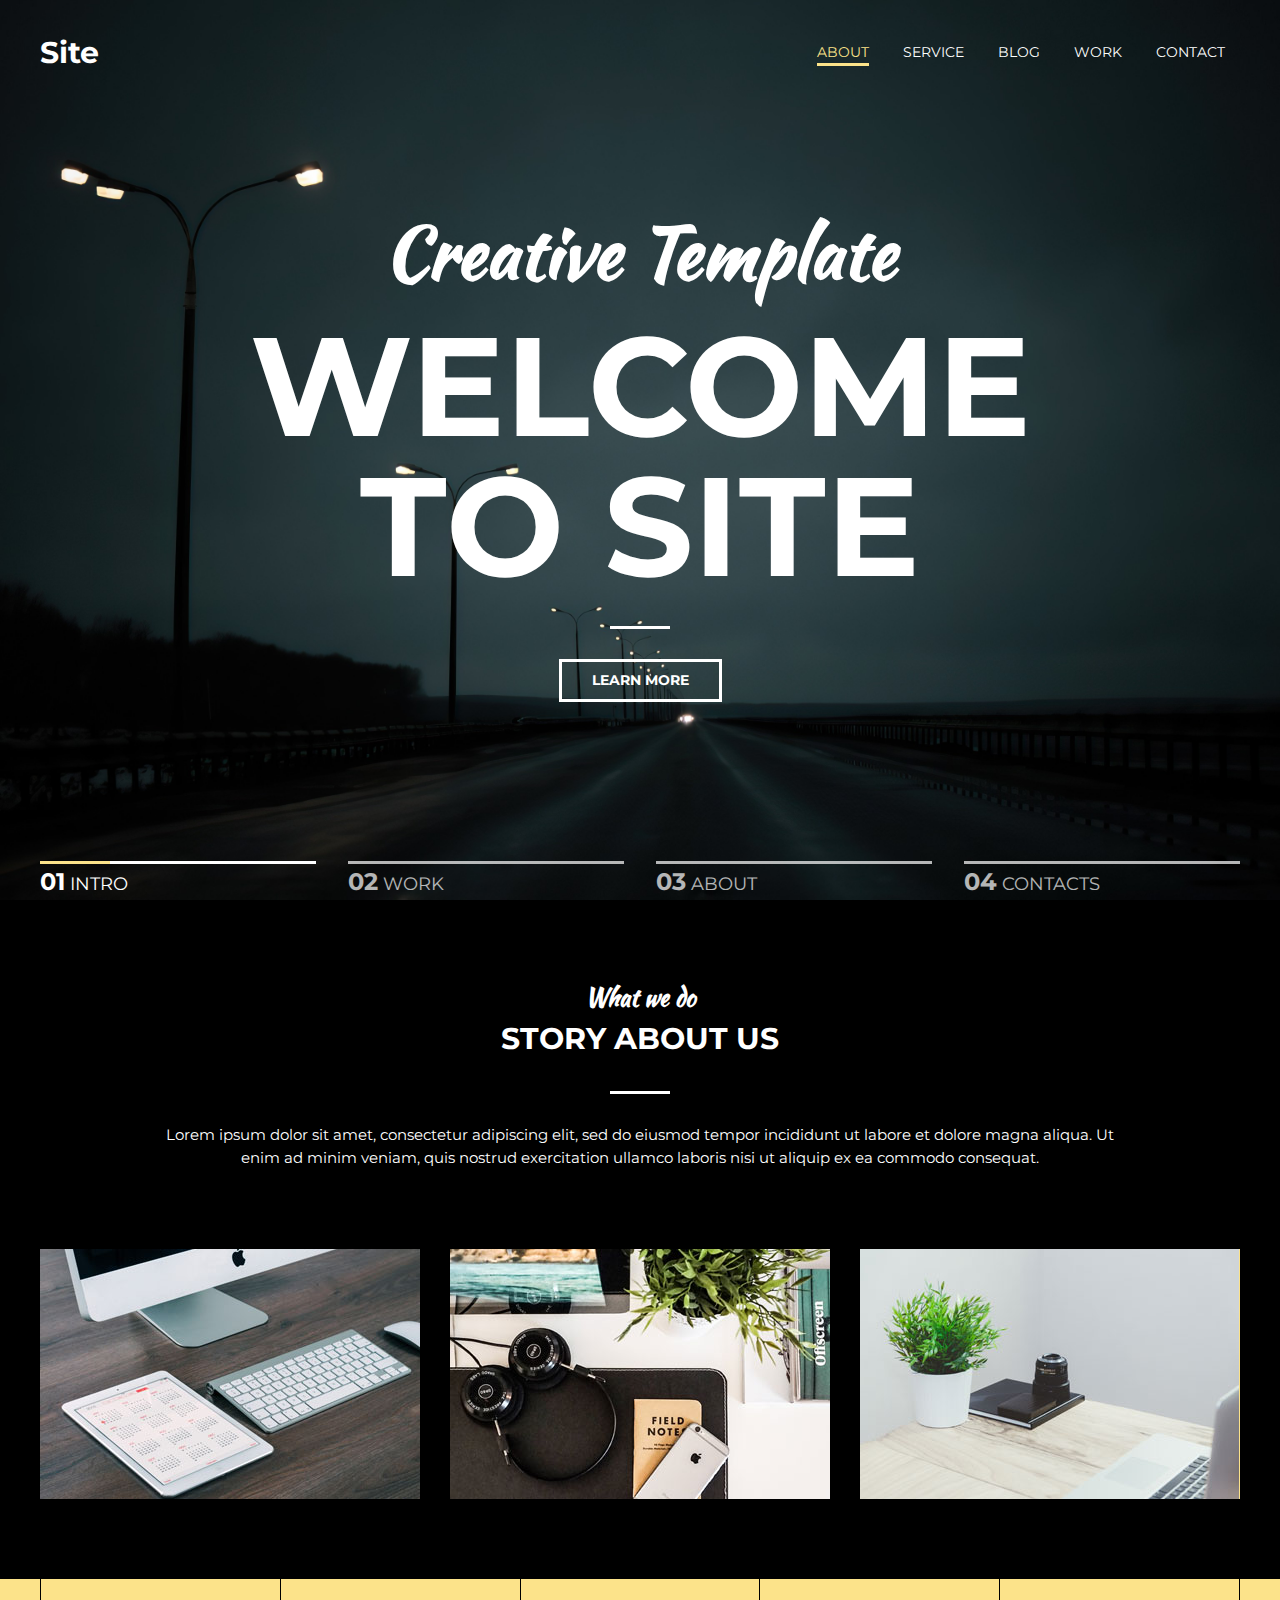
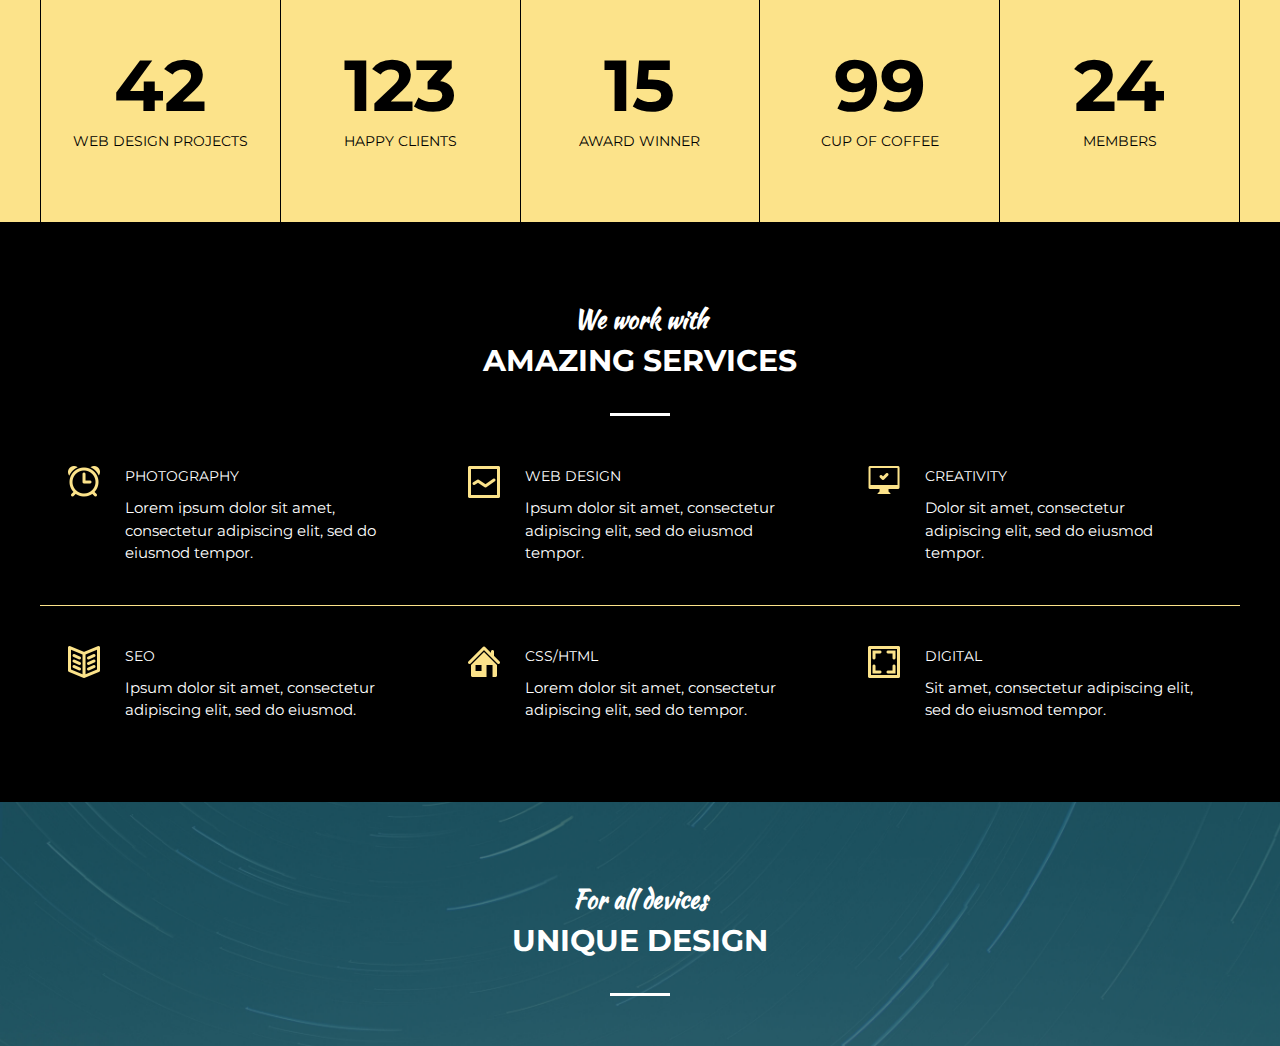
==== remade_mogo_template_web1/index.html @ 41cab228 "re-add" ====
<!DOCTYPE html>
<html lang="en">
    <head>
        <meta charset="UTF-8">
        <link rel="stylesheet" href="css/style.css">
        <link rel="preconnect" href="https://fonts.googleapis.com">
<link rel="preconnect" href="https://fonts.gstatic.com" crossorigin>
<link href="https://fonts.googleapis.com/css2?family=Kaushan+Script&family=Montserrat:ital,wght@0,100;0,200;0,300;0,400;0,500;0,600;0,700;0,800;0,900;1,100;1,200;1,300;1,400;1,500;1,600;1,700;1,800;1,900&display=swap" rel="stylesheet">
        <title>Site Example</title>
    </head>
    <body>
        <header class="header">
            <div class="container">
                <div class="header__inner">
                    <div class="header__logo">Site</div>
                    <nav class="nav">
                        <a class="nav__link active" href="#">About</a>
                        <a class="nav__link" href="#">Service</a>
                        <a class="nav__link" href="#">Blog</a>
                        <a class="nav__link" href="#">Work</a>
                        <a class="nav__link" href="#">Contact</a>
                    </nav>
                </div>
            </div>
        </header>
    <div class="intro">
        <div class="container">
            <div class="intro__inner">
                <h2 class="intro__suptitle">Creative Template</h2>
                <h1 class="intro__title">Welcome to Site</h1>

                <a class="btn" href="#">Learn More</a>
            </div>
        </div>

        <div class="slider">
            <div class="container">
                <div class="slider__inner">
            <div class="slider__item active">
                <span class="slider__num">01</span>
                Intro
            </div>
            <div class="slider__item">
                <span class="slider__num">02</span>
                Work
            </div>
            <div class="slider__item">
                <span class="slider__num">03</span>
                About
            </div>
            <div class="slider__item">
                <span class="slider__num">04</span>
                Contacts
                  </div>
                </div>
            </div>
        </div>
    </div> <!-- .intro -->

<section class="section">
    <div class="container">

        <div class="section__header">
            <h3 class="section__suptitle">What we do</h3>
            <h2 class="section__title">Story about us</h2>
            <div class="section__text">
                <p>Lorem ipsum dolor sit amet, consectetur adipiscing elit, 
                    sed do eiusmod tempor incididunt ut labore et dolore magna
                    aliqua. Ut enim ad minim veniam, quis nostrud exercitation 
                    ullamco laboris nisi ut aliquip ex ea commodo consequat.</p>
            </div>
        </div>

        <div class="about">
            <div class="about__item">
                <div class="about__img">
                    <img src="img/images/about-us/about1.jpg" alt="">
                </div>
                <div class="about__text">Super team</div>
            </div>

            <div class="about__item">
                <div class="about__img">
                    <img src="img/images/about-us/about2.jpg" alt="">
                </div>
                <div class="about__text">Fast team</div>
            </div>

            <div class="about__item">
                <div class="about__img">
                    <img src="img/images/about-us/about3.jpg" alt="">
                </div>
                <div class="about__text">Good team</div>
            </div>
        </div>

    </div> <!-- .container -->
</section>


<div class="statistics">
    <div class="container">
        <div class="stat">
            <div class="stat__item">
                <div class="stat__count">42</div>
                <div class="stat__text">Web Design Projects</div>
            </div>
            <!---->
            <div class="stat__item">
                <div class="stat__count">123</div>
                <div class="stat__text">Happy Clients</div>
            </div>
            <!---->
            <div class="stat__item">
                <div class="stat__count">15</div>
                <div class="stat__text">Award Winner</div>
            </div>
            <!---->
            <div class="stat__item">
                <div class="stat__count">99</div>
                <div class="stat__text">Cup Of Coffee</div>
            </div>
            <!---->
            <div class="stat__item">
                <div class="stat__count">24</div>
                <div class="stat__text">Members</div>
            </div>
        </div>

    </div>
</div>



<section class="section">
    <div class="container">

        <div class="section__header">
            <h3 class="section__suptitle">We work with</h3>
            <h2 class="section__title">Amazing Services</h2>
        </div>

        <div class="services">
            <!---->
            <div class="services__item">
               <img class="services__icon"
                src="img/images/services/img1.png" alt="">

                <div class="services__title">Photography
                </div>

                <div class="services__text">Lorem ipsum dolor sit amet, consectetur adipiscing elit, sed do eiusmod tempor.
                </div>

            </div>
            <!---->
            <div class="services__item">
                <img class="services__icon"
                 src="img/images/services/img2.png" alt="">
 
                 <div class="services__title">Web Design
                 </div>
 
                 <div class="services__text">Ipsum dolor sit amet, consectetur adipiscing elit, sed do eiusmod tempor.
                 </div>

            </div>
            <!---->
            <div class="services__item">
               <img class="services__icon"
                src="img/images/services/img3.png" alt="">

                <div class="services__title">Creativity
                </div>

                <div class="services__text">Dolor sit amet, consectetur adipiscing elit, sed do eiusmod tempor.
                </div>
            </div>
        </div>
        <!---->
        <!---->
        <hr>
        <!---->
        <!---->
        <div class="services">
            <!---->
            <div class="services__item">
               <img class="services__icon"
                src="img/images/services/img4.png" alt="">

                <div class="services__title">SEO
                </div>

                <div class="services__text">Ipsum dolor sit amet, consectetur adipiscing elit, sed do eiusmod.
                </div>

            </div>
            <!---->
            <div class="services__item">
                <img class="services__icon"
                 src="img/images/services/img5.png" alt="">
 
                 <div class="services__title">Css/Html
                 </div>
 
                 <div class="services__text">Lorem dolor sit amet, consectetur adipiscing elit, sed do tempor.
                 </div>

            </div>
            <!---->
            <div class="services__item">
               <img class="services__icon"
                src="img/images/services/img6.png" alt="">

                <div class="services__title">Digital
                </div>

                <div class="services__text">Sit amet, consectetur adipiscing elit, sed do eiusmod tempor.
                </div>
            </div>
        </div> <!-- .Container -->
</section>




<section class="section section--devices">
    <div class="container">

        <div class="section__header">
            <h3 class="section__suptitle">For all devices</h3>
            <h2 class="section__title">Unique Design</h2>
        </div>

        <div class="devices">
             <img class="devices__item" src="/img/images/unique-design/ipad.png" alt="">
             <img class="devices__item devices__item--iphone"
            src="/img/images/unique-design/iphone.png" alt="">
        </div>

    </div>
</section>


    </body>
</html>
---- remade_mogo_template_web1/css/style.css ----
body {
    margin: 0;
    background: black;
    font-family: 'Montserrat', sans-serif;

    font-size: 15px;
    line-height: 1.5;
    color: #fff;
}

*, 
*:before,
*:after{
    box-sizing: border-box;
}

h1, h2, h3, h4, h5, h6 {
    margin: 0;
}

hr {
    display: block;
    width: 100%;
    height: 1px;
    margin: 40px 0;
    border: 0;
    background-color: #fce38a;
}


/* Container */
.container {
    width: 100%;
    max-width: 1200px;
    margin: 0 auto;
}

/* Intro */

.intro {
    display: flex;
    flex-direction: column;
    justify-content: center;
    width: 100%;
    height: 100vh;
    background: url(../img/images/intro.jpg)
    center no-repeat;
    background-size: cover;
}

.intro__inner {
    width: 100%;
    max-width: 880px;
    margin: 0 auto;
    text-align: center;
}

.intro__title {
    color: #fff;
    font-size: 140px;
    font-weight: 700;
    text-transform: uppercase;
    line-height: 1;
}

.intro__title:after {
    content: "";
    display: block;
    width: 60px;
    height: 3px;
    margin: 30px auto;

    background-color: #fff;
}

.intro__suptitle {
    margin-bottom: 10px;
    font-family: 'Kaushan Script', cursive;
    font-size: 72px;
    color: #fff;
}

/* Header */
.header {
    width: 100%;
    padding-top: 30px;

    position: absolute;
    top: 0;
    left: 0;
    right: 0;
    z-index: 1000;
}

.header__inner {
    display: flex;
    justify-content: space-between;
    align-items: center;
}

.header__logo {
    font-size: 30px;
    font-weight: 700;
    color: #fff;
}

/* Navigation */
.nav {
    font-size: 14px;
    text-transform: uppercase;
}

.nav__link {
    display: inline-block;
    vertical-align: top;
    margin: 0 15px;
    position: relative;
    color: #fff;
    text-decoration: none;
    transition: color 0.2s linear;
}

.nav__link:after {
    content: "";
    display: block;
    width: 100%;
    height: 3px;

    background-color: #fce38a;
    opacity: 0;

    position: absolute;
    top: 100%;
    left: 0;
    z-index: 1;

    transition: opacity 0.2s linear;
}

.nav__link:hover {
    color: #fce38a;
}

.nav__link:hover:after,
.nav__link.active:after {
    opacity: 1;
}

.nav__link.active {
    color: #fce38a;
}

/* Button */
.btn {
    display: inline-block;
    vertical-align: top;
    padding: 8px 30px;


    border: 3px solid #fff;

    font-size: 14px;
    font-weight: 700;
    color: #fff;
    text-transform: uppercase;
    text-decoration: none;

    transition: background 0.2s linear,
    color 0.2s linear;
}

.btn:hover {
    background-color: #fff;
    color: black;
}


/* down intro slider */

.slider {
    width: 100%;
    position: absolute;
    bottom: 0;
    left: 0;
    z-index: 1;
}

.slider__inner {
    display: flex;
    justify-content: space-between;
}

.slider__item {
    width: 23%;
    padding: 0 0;
    position: relative;

    border-top: 3px solid #fff;
    opacity: 0.7;

    font-size: 18px;
    color: #fff;
    text-transform: uppercase;;
}

.slider__item.active {
    opacity: 1;
}

.slider__item.active:before {
    content: "";
    display: block;
    width: 70px;
    height: 3px;

    background-color: #fce38a;

    position: absolute;
    top: -3px;
    left: 0;
    z-index: 1;
}

.slider__num {
    font-size: 24px;
    font-weight: 700;
}

/*sections*/
.section {
    padding: 80px 0;
}

.section--devices {
    padding-bottom: 0;

    background: url("../img/images/unique-design/wall.jpg")
    center no-repeat;
    -webkit-background-size: cover;
    background-size: cover;
}

.section__header {
    width: 100%;
    max-width: 950px;
    margin: 0 auto 50px;
    text-align: center;
}

.section__suptitle {
    font-family: 'Kaushan Script',
    cursive;
    font-size: 24px;
    color: #fff;
}

.section__title {
    font-size: 30px;
    font-weight: 700;
    color: #fff;
    text-transform: uppercase;
}

.section__title:after {
    content: "";
    display: block;
    width: 60px;
    height: 3px;
    margin: 30px auto;
    background-color: #fff;
}

.section__text {
    font-size: 15px;
    color: #fff;

}

/* about us images */

.about {
    margin-top: 80px;
    display: flex;
    justify-content: space-between;

}

.about__item {
    /* img size */
    width: 380px;
    position: relative;

    background-color: aquamarine;

}

.about__item:hover .about__img {
    transform: translate3d(-10px, -10px, 0);
}

.about__item:hover .about__img img {
    /* opacity img */
    opacity: 0.1;
    
}


.about__item:hover .about__text {
    opacity: 1;
}



.about__img {
    background: #fce38a;

    transition: transform 0.1s linear;
}

.about__img img {
    display: block;
    transition: opacity 0.2s linear;
}

.about__text {
    width: 100%;
    font-size: 18px;
    color: black;
    text-transform: uppercase;
    font-weight: 700;
    text-align: center;
    opacity: 0;

    position: absolute;
    top: 50%;
    left: 0;
    z-index: 2;
    transform: translate3d(-10px, -10px, 0);
   /* transform: translate3d(0, -50%, 0); */
    transition: opacity 0.2s linear;
}


/* Statistics section */
.statistics {
    background-color: #fce38a;
}

.stat {
    display: flex;
}

.stat__item {
    flex: 1 1 0;
    padding: 70px 25px;
    color: black;
    border-left: 1px solid black;

    text-align: center;
}

.stat__item:last-child {
    border-right: 1px solid black;
}

.stat__count {
    margin-bottom: 10px;
    font-size: 72px;
    font-weight: 700;
    line-height: 1;
}

.stat__text {
    font-size: 14px;
    text-transform: uppercase;
}


/* services block */
.services {
    display: flex;
}

.services__item {
    flex: 1 1 0;
    padding-left: 85px;
    padding-right: 40px;
    position: relative;
}

.services__icon {
    position: absolute;
    top: 0;
    left: 28px;
    z-index: 1;
}

.services__title {
    margin-bottom: 10px;
    font-size: 14px;
    color: #fff;
    text-transform: uppercase;
}

.services__text {
    font-size: 15px;
    color: #fff;
}

/* Devices */

.devices {
    width: 100%;
    max-width: 600px;
    margin: 0 auto;
    position: relative;
}

.devices__item {
    display: block;
}

.devices__item--iphone {
    position: absolute;
    bottom: -70px;
    right: 0;
    z-index: 1;
}
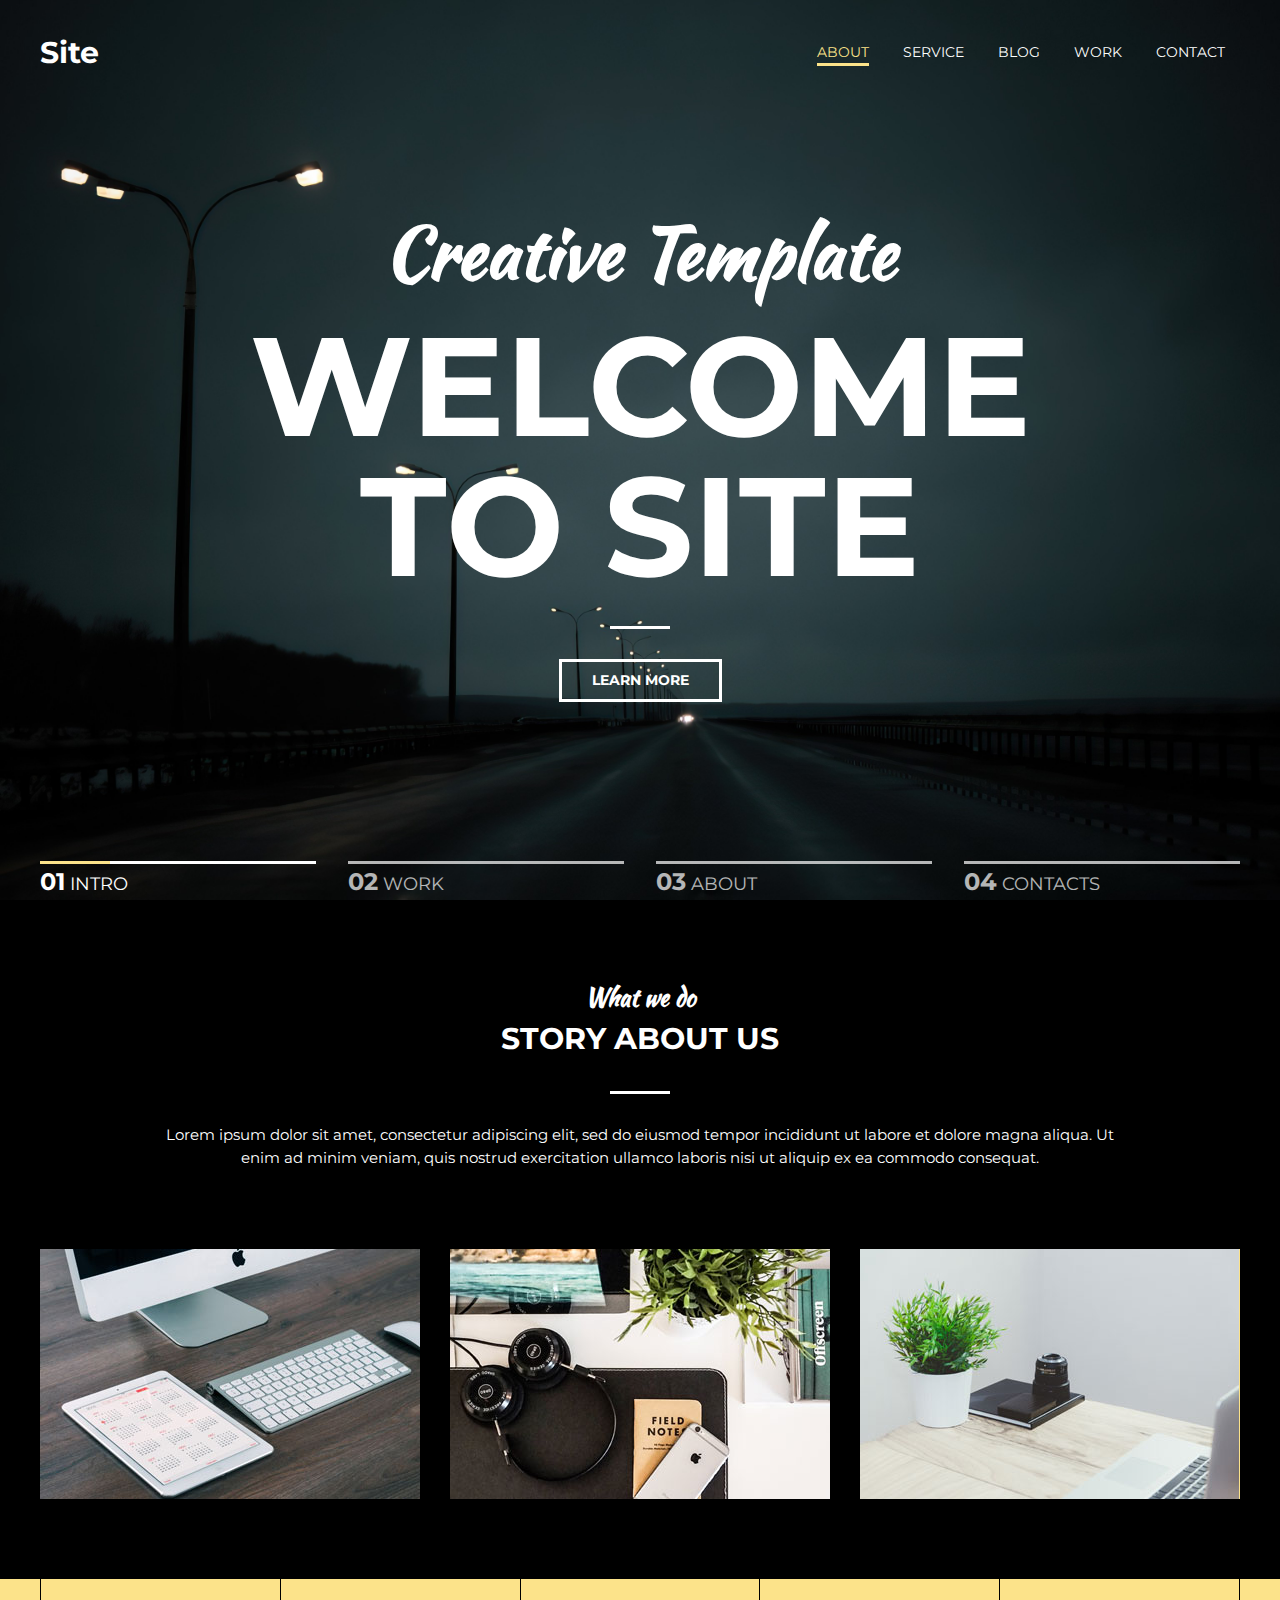
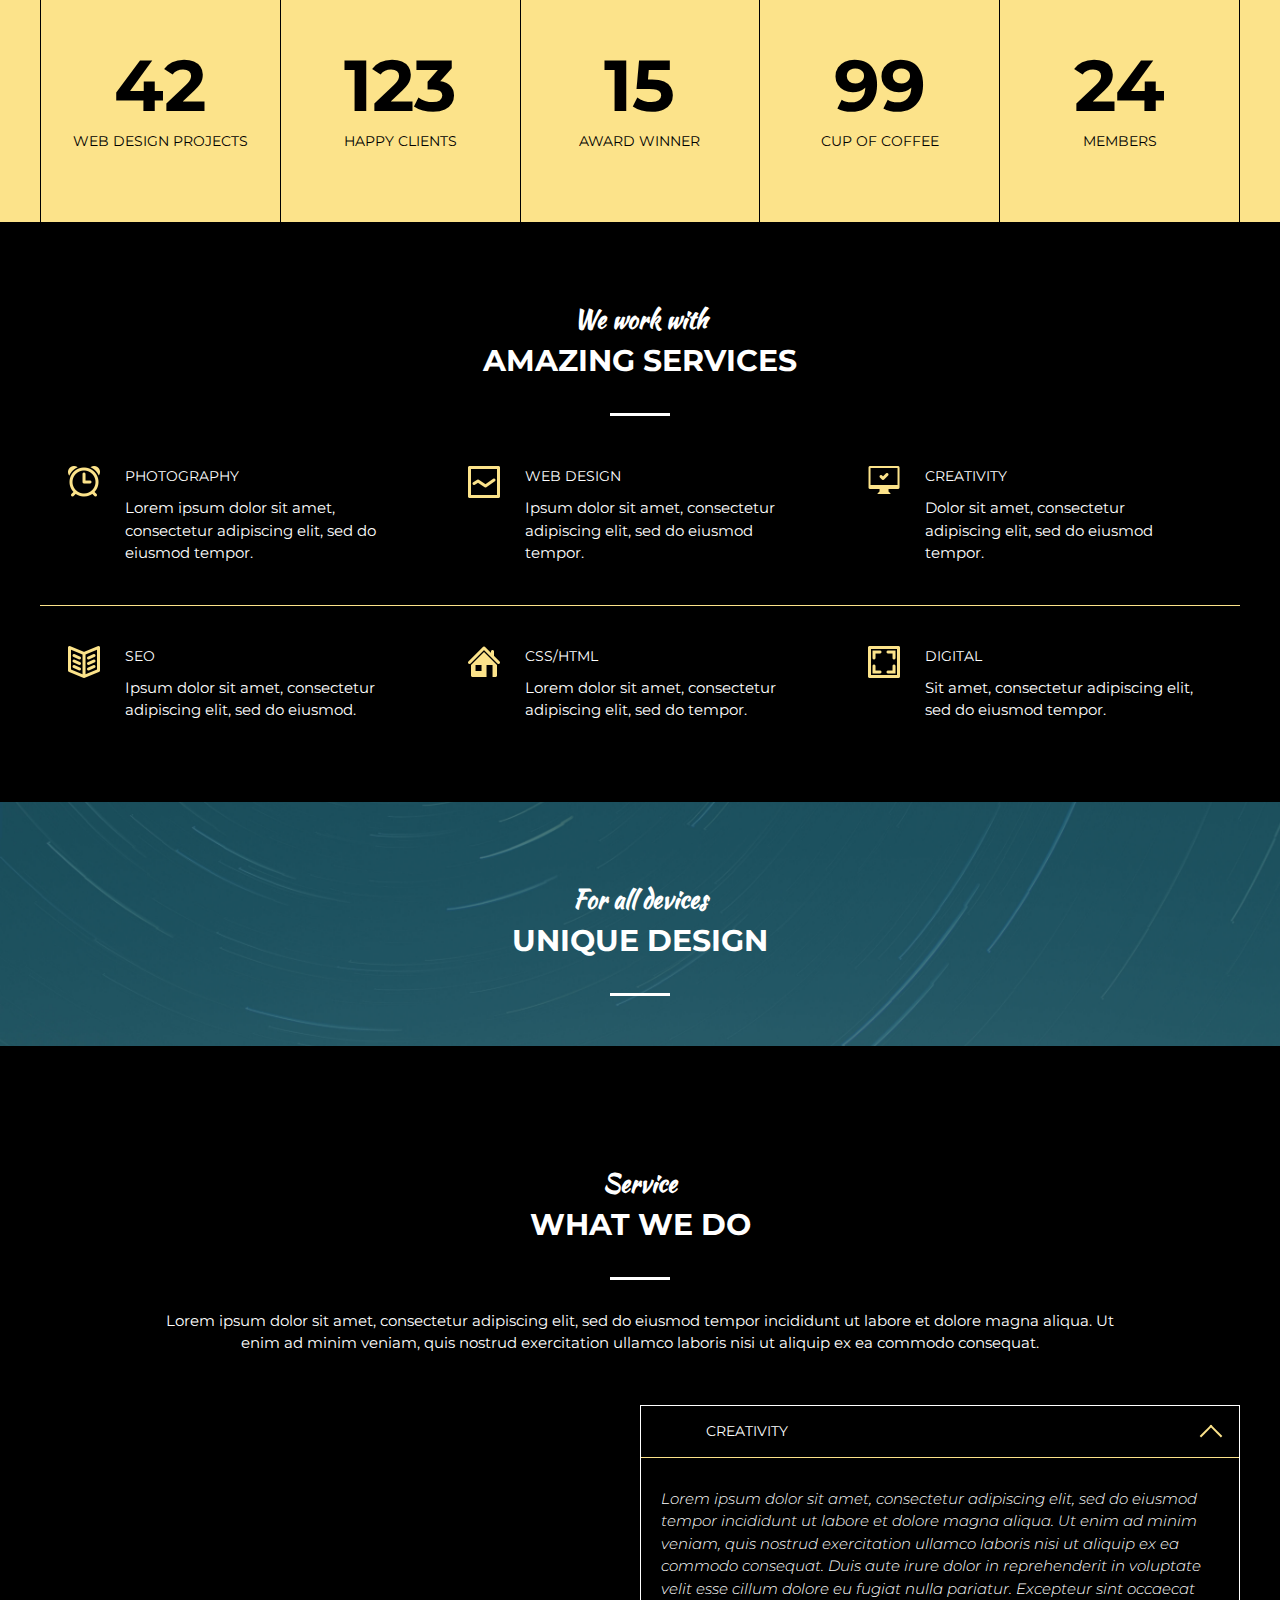
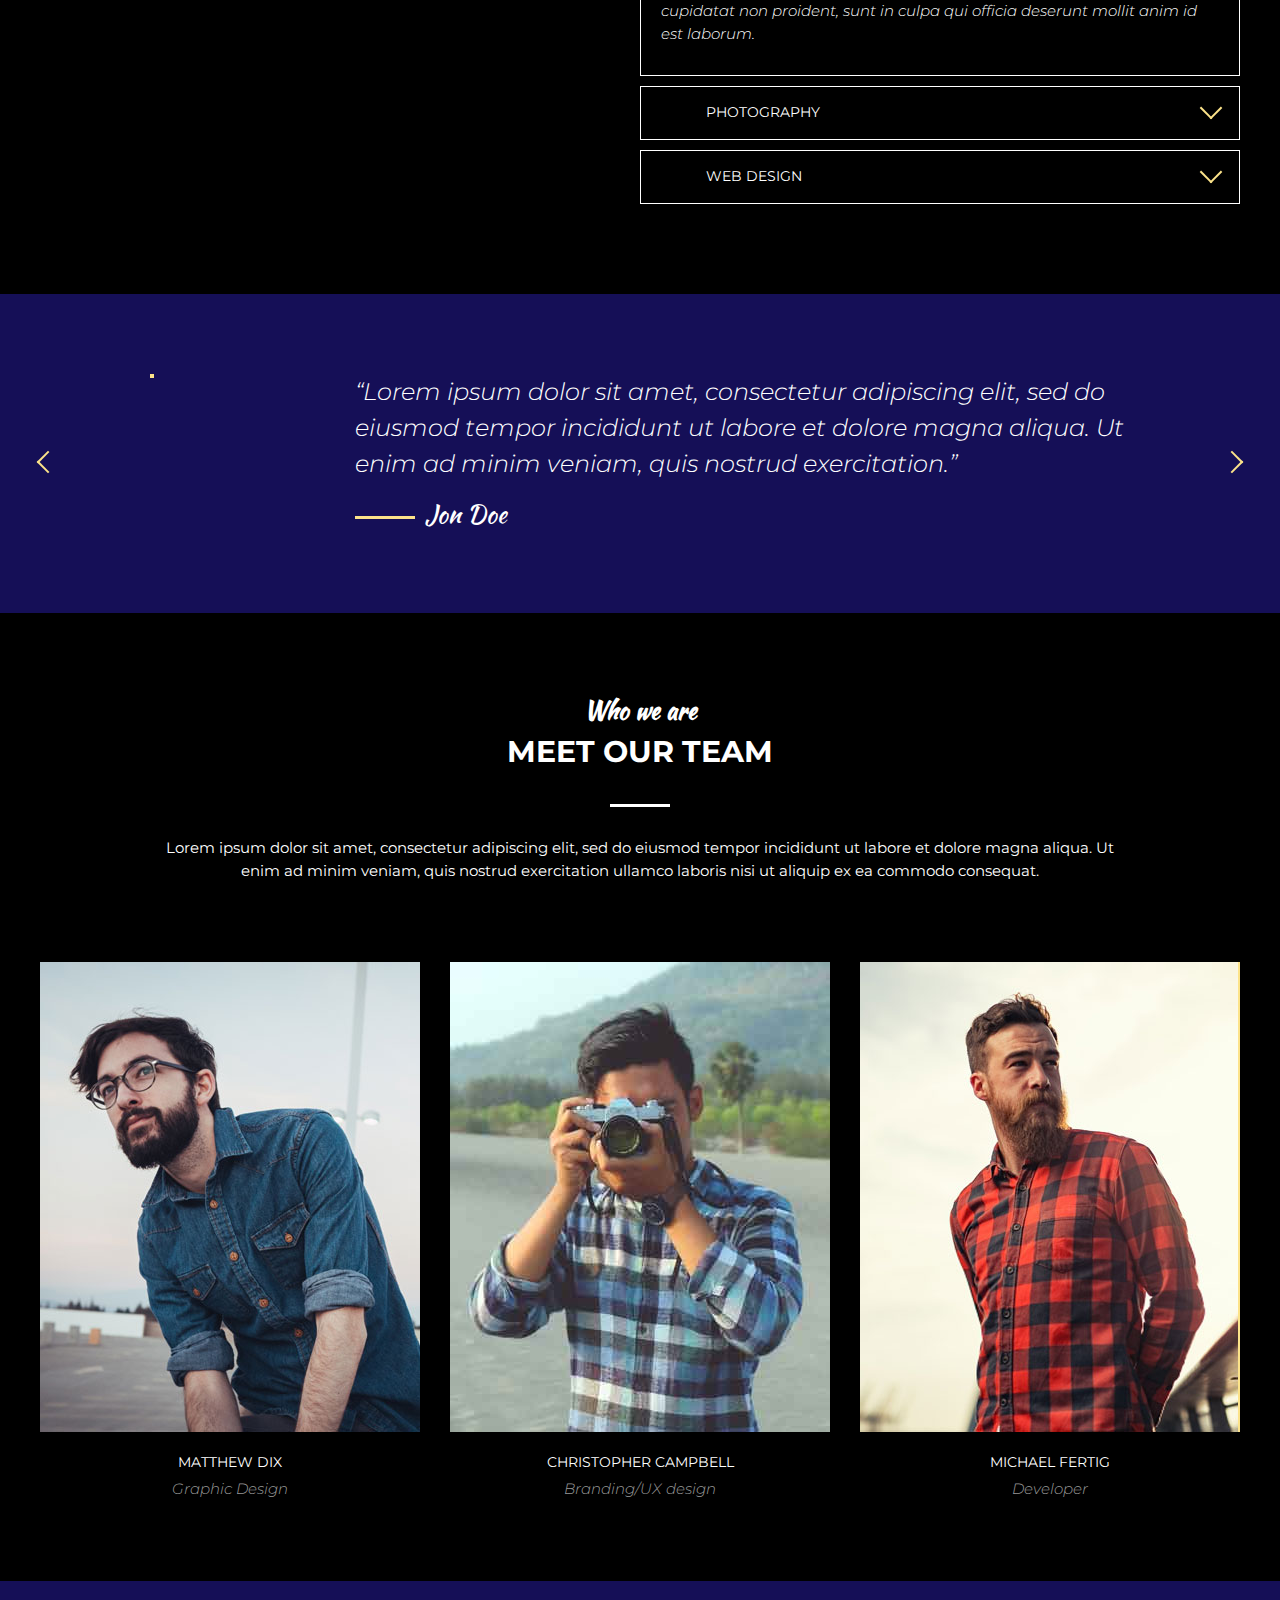
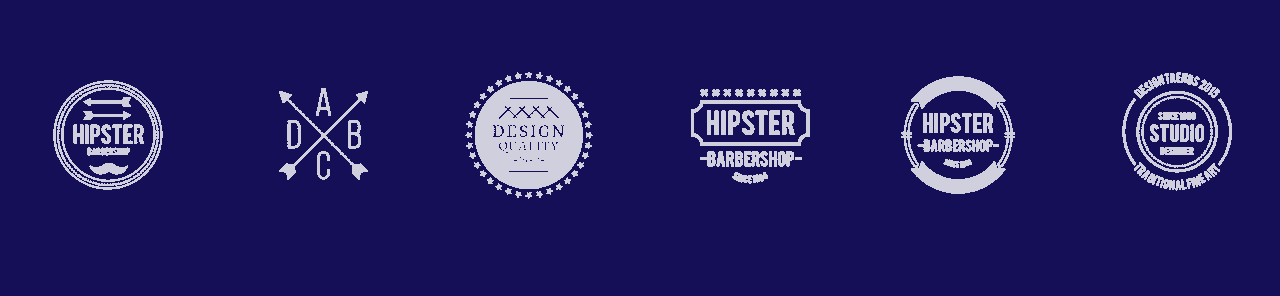
==== commit ddd4d002: "Update" ====
--- a/remade_mogo_template_web1/index.html
+++ b/remade_mogo_template_web1/index.html
@@ -4,8 +4,9 @@
         <meta charset="UTF-8">
         <link rel="stylesheet" href="css/style.css">
         <link rel="preconnect" href="https://fonts.googleapis.com">
-<link rel="preconnect" href="https://fonts.gstatic.com" crossorigin>
-<link href="https://fonts.googleapis.com/css2?family=Kaushan+Script&family=Montserrat:ital,wght@0,100;0,200;0,300;0,400;0,500;0,600;0,700;0,800;0,900;1,100;1,200;1,300;1,400;1,500;1,600;1,700;1,800;1,900&display=swap" rel="stylesheet">
+        <link rel="preconnect" href="https://fonts.gstatic.com" crossorigin>
+        <link href="https://fonts.googleapis.com/css2?family=Kaushan+Script&family=Montserrat:ital,wght@0,100;0,200;0,300;0,400;0,500;0,600;0,700;0,800;0,900;1,100;1,200;1,300;1,400;1,500;1,600;1,700;1,800;1,900&family=Roboto:ital,wght@0,100;0,300;0,400;0,500;0,700;0,900;1,100;1,300;1,400;1,500;1,700;1,900&display=swap" rel="stylesheet">
+        <script src="https://kit.fontawesome.com/6c661b8ce2.js" crossorigin="anonymous"></script>
         <title>Site Example</title>
     </head>
     <body>
@@ -56,7 +57,7 @@
             </div>
         </div>
     </div> <!-- .intro -->
-
+<!------------------------------------------------------------------------------->
 <section class="section">
     <div class="container">
 
@@ -71,33 +72,38 @@
             </div>
         </div>
 
-        <div class="about">
-            <div class="about__item">
-                <div class="about__img">
+        <div class="card">
+            <div class="card__item">
+                <div class="card__inner">
+                <div class="card__img">
                     <img src="img/images/about-us/about1.jpg" alt="">
                 </div>
-                <div class="about__text">Super team</div>
-            </div>
-
-            <div class="about__item">
-                <div class="about__img">
+                <div class="card__text">Super team</div>
+            </div>
+            </div>
+
+            <div class="card__item">
+                <div class="card__inner">
+                <div class="card__img">
                     <img src="img/images/about-us/about2.jpg" alt="">
                 </div>
-                <div class="about__text">Fast team</div>
-            </div>
-
-            <div class="about__item">
-                <div class="about__img">
+                <div class="card__text">Fast team</div>
+            </div>
+            </div>
+
+            <div class="card__item">
+                <div class="card__inner">
+                <div class="card__img">
                     <img src="img/images/about-us/about3.jpg" alt="">
                 </div>
-                <div class="about__text">Good team</div>
+                <div class="card__text">Good team</div>
+            </div>
             </div>
         </div>
 
     </div> <!-- .container -->
 </section>
-
-
+<!------------------------------------------------------------------------------->
 <div class="statistics">
     <div class="container">
         <div class="stat">
@@ -129,9 +135,7 @@
 
     </div>
 </div>
-
-
-
+<!------------------------------------------------------------------------------->
 <section class="section">
     <div class="container">
 
@@ -220,10 +224,7 @@
             </div>
         </div> <!-- .Container -->
 </section>
-
-
-
-
+<!------------------------------------------------------------------------------->
 <section class="section section--devices">
     <div class="container">
 
@@ -240,6 +241,240 @@
 
     </div>
 </section>
+<!------------------------------------------------------------------------------->
+<section class="section">
+    <div class="container">
+
+        <div class="section__header">
+            <h3 class="section__suptitle">Service</h3>
+            <h2 class="section__title">What we do</h2>
+            <div class="section__text">
+                <p>Lorem ipsum dolor sit amet, consectetur adipiscing 
+                    elit, sed do eiusmod tempor incididunt ut labore 
+                    et dolore magna aliqua. Ut enim ad minim veniam, 
+                    quis nostrud exercitation ullamco laboris nisi ut
+                    aliquip ex ea commodo consequat. </p>
+            </div>
+        </div>
+
+        <div class="wedo">
+            <div class="wedo__item">
+                <img src="/img/images/what-we-do/img_man_write_on_wall.jpg" alt="">
+            </div>
+            <div class="wedo__item">
+                <div class="accordion">
+
+
+                    <div class="accordion__item active">
+                        <div class="accordion__header">
+                            <img class="accordion__icon" src="/img/images/what-we-do/img2.png" alt="">
+                            <div class="accordion__title">Creativity</div>
+                        </div>
+                        <div class="accordion__content">
+                            <p>
+                                Lorem ipsum dolor sit amet, consectetur adipiscing elit, 
+                                sed do eiusmod tempor incididunt ut labore et dolore magna 
+                                aliqua. Ut enim ad minim veniam, quis nostrud exercitation
+                                 ullamco laboris nisi ut aliquip ex ea commodo consequat. 
+                                 Duis aute irure dolor in reprehenderit in voluptate velit
+                                  esse cillum dolore eu fugiat nulla pariatur. Excepteur 
+                                  sint occaecat cupidatat non proident, sunt in culpa qui 
+                                  officia deserunt mollit anim id est laborum.
+                            </p>
+                        </div> <!-- end .accordion__content -->
+                    </div> <!-- end .accordion__item -->
+                    
+
+                    <div class="accordion__item">
+                        <div class="accordion__header">
+                            <img class="accordion__icon" src="/img/images/what-we-do/img1.png" alt="">
+                            <div class="accordion__title">Photography</div>
+                        </div>
+                        <div class="accordion__content">
+                            <p>
+                                Lorem ipsum dolor sit amet, consectetur adipiscing elit, 
+                                sed do eiusmod tempor incididunt ut labore et dolore magna 
+                                aliqua. Ut enim ad minim veniam, quis nostrud exercitation
+                                 ullamco laboris nisi ut aliquip ex ea commodo consequat. 
+                                 Duis aute irure dolor in reprehenderit in voluptate velit
+                                  esse cillum dolore eu fugiat nulla pariatur. Excepteur 
+                                  sint occaecat cupidatat non proident, sunt in culpa qui 
+                                  officia deserunt mollit anim id est laborum.
+                            </p>
+                        </div> <!-- end .accordion__content -->
+                    </div> <!-- end .accordion__item -->
+
+                    
+                    <div class="accordion__item">
+                        <div class="accordion__header">
+                            <img class="accordion__icon" src="/img/images/what-we-do/img3.png" alt="">
+                            <div class="accordion__title">Web Design</div>
+                        </div>
+                        <div class="accordion__content">
+                            <p>
+                                Lorem ipsum dolor sit amet, consectetur adipiscing elit, 
+                                sed do eiusmod tempor incididunt ut labore et dolore magna 
+                                aliqua. Ut enim ad minim veniam, quis nostrud exercitation
+                                 ullamco laboris nisi ut aliquip ex ea commodo consequat. 
+                                 Duis aute irure dolor in reprehenderit in voluptate velit
+                                  esse cillum dolore eu fugiat nulla pariatur. Excepteur 
+                                  sint occaecat cupidatat non proident, sunt in culpa qui 
+                                  officia deserunt mollit anim id est laborum.
+                            </p>
+                        </div> <!-- end .accordion__content -->
+                    </div> <!-- end .accordion__item -->
+
+
+                </div> <!-- end .accordion -->
+            </div> <!-- end .wedo__item -->
+        </div> <!-- end .wedo -->
+
+    </div>
+</section>
+<!------------------------------------------------------------------------------->
+<div class="section section--blue">
+    <div class="container">
+
+        <div class="reviews">
+            <a class="reviews__btn reviews__btn--prev" href="#">Prev</a>
+            <a class="reviews__btn reviews__btn--next" href="#">Next</a>
+            <div class="reviews__item">
+                <img class="reviews__photo" src="/img/images/what-we-do/imgC.png" alt="">
+                <div class="reviews__text">
+                    “Lorem ipsum dolor sit amet, consectetur adipiscing elit,
+                     sed do eiusmod tempor incididunt ut labore et dolore magna aliqua.
+                      Ut enim ad minim veniam, quis nostrud exercitation.”
+                </div> <!-- end .revies__text -->
+                <div class="reviews__author">Jon Doe</div>
+            </div> <!-- end .reviews__item -->
+        </div> <!--end .reviews -->
+    </div> <!-- end .container -->
+</div> <!--end .section--yellow -->
+<!------------------------------------------------------------------------------->
+<section class="section">
+    <div class="container">
+
+        <div class="section__header">
+            <h3 class="section__suptitle">Who we are</h3>
+            <h2 class="section__title">Meet our team</h2>
+            <div class="section__text">
+                <p>Lorem ipsum dolor sit amet, consectetur adipiscing elit, 
+                    sed do eiusmod tempor incididunt ut labore et dolore magna aliqua. 
+                    Ut enim ad minim veniam, quis nostrud exercitation ullamco laboris 
+                    nisi ut aliquip ex ea commodo consequat. </p>
+            </div>
+        </div>
+
+        <div class="card">
+            <div class="card__item">
+                <div class="card__inner">
+                <div class="card__img">
+                    <img src="img/images/our-team/img1.jpg" alt="">
+                </div>
+                <div class="card__text">
+                    <div class="social">
+                        <a class="social__item" href="https://facebook.com" target="_blank">
+                            <i class="fa-brands fa-facebook-f"></i>
+                        </a>
+
+                        <a class="social__item" href="https://twitter.com" target="_blank">
+                            <i class="fa-brands fa-twitter"></i>
+                        </a>
+
+                        <a class="social__item" href="https://pinterest.com" target="_blank">
+                            <i class="fa-brands fa-pinterest-p"></i>
+                        </a>
+
+                        <a class="social__item" href="https://instagram.com" target="_blank">
+                            <i class="fa-brands fa-instagram"></i>
+                        </a>
+                    </div>
+                </div>
+            </div>
+            <div class="card__info">
+                <div class="card__name">Matthew Dix</div>
+                <div class="card__prof">Graphic Design</div>
+            </div>
+        </div>
+
+            <div class="card__item">
+                <div class="card__inner">
+                <div class="card__img">
+                    <img src="img/images/our-team/img2.jpg" alt="">
+                </div>
+                <div class="card__text">
+                    <div class="social">
+                        <a class="social__item" href="https://facebook.com" target="_blank">
+                            <i class="fa-brands fa-facebook-f"></i>
+                        </a>
+
+                        <a class="social__item" href="https://twitter.com" target="_blank">
+                            <i class="fa-brands fa-twitter"></i>
+                        </a>
+
+                        <a class="social__item" href="https://pinterest.com" target="_blank">
+                            <i class="fa-brands fa-pinterest-p"></i>
+                        </a>
+
+                        <a class="social__item" href="https://instagram.com" target="_blank">
+                            <i class="fa-brands fa-instagram"></i>
+                        </a>
+                    </div>
+                </div>
+            </div>
+            <div class="card__info">
+                <div class="card__name">Christopher Campbell</div>
+                <div class="card__prof">Branding/UX design</div>
+            </div>
+        </div>
+
+            <div class="card__item">
+                <div class="card__inner">
+                <div class="card__img">
+                    <img src="img/images/our-team/img3.jpg" alt="">
+                </div>
+                <div class="card__text">
+                    <div class="social">
+                        <a class="social__item" href="https://facebook.com" target="_blank">
+                            <i class="fa-brands fa-facebook-f"></i>
+                        </a>
+
+                        <a class="social__item" href="https://twitter.com" target="_blank">
+                            <i class="fa-brands fa-twitter"></i>
+                        </a>
+
+                        <a class="social__item" href="https://pinterest.com" target="_blank">
+                            <i class="fa-brands fa-pinterest-p"></i>
+                        </a>
+
+                        <a class="social__item" href="https://instagram.com" target="_blank">
+                            <i class="fa-brands fa-instagram"></i>
+                        </a>
+                    </div> <!-- .social-->
+                </div> <!-- .card__text-->
+            </div> <!-- end .card__inner -->
+            <div class="card__info">
+                <div class="card__name">Michael Fertig</div>
+                <div class="card__prof">Developer</div>
+            </div>
+        </div> <!-- end .card__item -->
+    </div> <!-- end .card -->
+
+    </div> <!-- end .container -->
+</section>
+<!------------------------------------------------------------------------------->
+<div class="section section--blue">
+    <div class="container">
+
+        <div class="logos">
+        <div class="logos__item">
+            <img src="img/images/logos/logosW.png" alt="">
+        </div>
+        </div>
+
+    </div> <!-- end .container -->
+</div> <!-- end .section--blue-->
+
 
 
     </body>
--- a/remade_mogo_template_web1/css/style.css
+++ b/remade_mogo_template_web1/css/style.css
@@ -27,6 +27,21 @@
     background-color: #fce38a;
 }
 
+/* scrollbar */
+
+::-webkit-scrollbar {
+    width: 10px;
+}
+
+::-webkit-scrollbar-track {
+    background: #444444;
+    border-radius: 50px;
+}
+
+::-webkit-scrollbar-thumb {
+    background: rgb(136, 136, 136);
+    border-radius: 50px;
+}
 
 /* Container */
 .container {
@@ -232,6 +247,7 @@
 }
 
 .section--devices {
+    margin-bottom: 40px;
     padding-bottom: 0;
 
     background: url("../img/images/unique-design/wall.jpg")
@@ -240,6 +256,14 @@
     background-size: cover;
 }
 
+.section--blue {
+    background-color: rgb(21, 15, 87);
+}
+
+.section--gray {
+    background-color: gray;
+}
+
 .section__header {
     width: 100%;
     max-width: 950px;
@@ -278,51 +302,52 @@
 
 /* about us images */
 
-.about {
+.card {
     margin-top: 80px;
     display: flex;
     justify-content: space-between;
 
 }
 
-.about__item {
+.card__item {
     /* img size */
     width: 380px;
-    position: relative;
-
+}
+
+.card__inner {
+    position: relative;
     background-color: aquamarine;
-
-}
-
-.about__item:hover .about__img {
+}
+
+.card__inner:hover .card__img {
     transform: translate3d(-10px, -10px, 0);
 }
 
-.about__item:hover .about__img img {
+.card__inner:hover .card__img img {
     /* opacity img */
     opacity: 0.1;
     
 }
 
 
-.about__item:hover .about__text {
+.card__inner:hover .card__text {
     opacity: 1;
 }
 
 
 
-.about__img {
+.card__img {
     background: #fce38a;
 
     transition: transform 0.1s linear;
 }
 
-.about__img img {
+.card__img img {
     display: block;
     transition: opacity 0.2s linear;
 }
 
-.about__text {
+.card__text {
     width: 100%;
     font-size: 18px;
     color: black;
@@ -340,6 +365,24 @@
     transition: opacity 0.2s linear;
 }
 
+.card__info {
+    margin-top: 20px;
+    text-align: center;
+}
+
+.card__name {
+    margin-bottom: 5px;
+    font-size: 14px;
+    color: #fff;
+    text-transform: uppercase;
+}
+
+.card__prof {
+    font-size: 15px;
+    font-style: italic;
+    font-weight: 300;
+    color: #999;
+}
 
 /* Statistics section */
 .statistics {
@@ -425,4 +468,199 @@
     bottom: -70px;
     right: 0;
     z-index: 1;
+}
+
+/* What we do block */
+
+.wedo {
+    display: flex;
+}
+
+.wedo__item {
+    width: 50%;
+}
+
+/* accordion block */
+
+.accordion__item {
+    border: 1px solid #fff;
+    margin-bottom: 10px;
+}
+
+.accordion__item.active
+.accordion__content {
+display: block;
+}
+
+.accordion__item.active
+.accordion__header {
+    border-bottom-color: #fce38a;
+}
+
+.accordion__item.active
+.accordion__header:after {
+    transform: translateY(-50%) rotate(-45deg);
+    margin-top: 5px;
+}
+
+.accordion__header {
+    padding: 15px 20px 15px 65px;
+    position: relative;
+
+    border-bottom: 1px solid transparent;
+    cursor: pointer;
+}
+
+.accordion__header:after {
+    content: "";
+    display: block;
+    width: 16px;
+    height: 16px;
+    
+    border-top: 2px solid #fce38a;
+    border-right: 2px solid #fce38a;
+
+    margin-top: -5px;
+
+    position: absolute;
+    top: 50%;
+    right: 20px;
+    z-index: 1;
+    transform: translateY(-50%) rotate(135deg);
+}
+
+.accordion__icon {
+    position: absolute;
+    top: 50%;
+    left: 20px;
+    z-index: 1;
+
+    transform: translateY(-50%);
+}
+
+.accordion__content {
+    padding: 15px 20px;
+    display: none;
+
+    font-size: 15px;
+    color: #fff;
+    font-style: italic;
+    font-weight: 300;
+}
+
+.accordion__title {
+    font-size: 14px;
+    color: #fff;
+    text-transform: uppercase;
+}
+
+/* reviews block */
+.reviews {
+    padding: 0 110px;
+    position: relative;
+}
+
+.reviews__item {
+    padding-left: 205px;
+    position: relative;
+}
+
+.reviews__photo {
+    border: 2px solid #fce38a;
+    position: absolute;
+    top: 0;
+    left: 0;
+    z-index: 1;
+}
+
+.reviews__text {
+    margin-bottom: 15px;
+    
+    font-size: 24px;
+    font-style: italic;
+    font-weight: 300;
+    color: #fff;
+}
+
+.reviews__author {
+    font-family: 'Kaushan Script', cursive;
+    font-size: 24px;
+    color: #fff;
+}
+
+.reviews__author::before {
+    content: "";
+    display: inline-block;
+    vertical-align: middle;
+    width: 60px;
+    height: 3px;
+    background-color: #fce38a;
+    margin-right: 10px;
+}
+
+.reviews__btn {
+    font-size: 0;
+    color: transparent;
+
+    position: absolute;
+    top: 50%;
+    z-index: 1;
+    transform: translateY(-50%);
+}
+
+.reviews__btn:after {
+    content: "";
+    display: block;
+    width: 16px;
+    height: 16px;
+    
+    border-top: 2px solid #fce38a;
+    border-left: 2px solid #fce38a;
+}
+
+.reviews__btn--prev {
+    left: 0;
+    transform: rotate(-45deg);
+}
+
+.reviews__btn--next {
+    right: 0;
+    transform: rotate(135deg);
+}
+
+
+/* social icon */
+.social {
+    display: flex;
+    justify-content: center;
+}
+
+.social__item {
+    width: 55px;
+    height: 55px;
+    padding: 12px 10px;
+    background-color: aquamarine;
+    border-right: 1px solid #fce38a;
+    font-size: 30px;
+    text-decoration: none;
+    color: black;
+    line-height: 1;
+    transition: background 0.2s linear, color 0.2s linear;
+    transform: translate3d(-10px, -10px, 0);
+
+}
+
+.social__item:last-child {
+    border-right: 0;
+}
+
+.social__item:hover {
+    background-color: black;
+    color: #fff;
+}
+
+/* logos block */
+.logos {
+    display: flex;
+    justify-content: space-between;
 }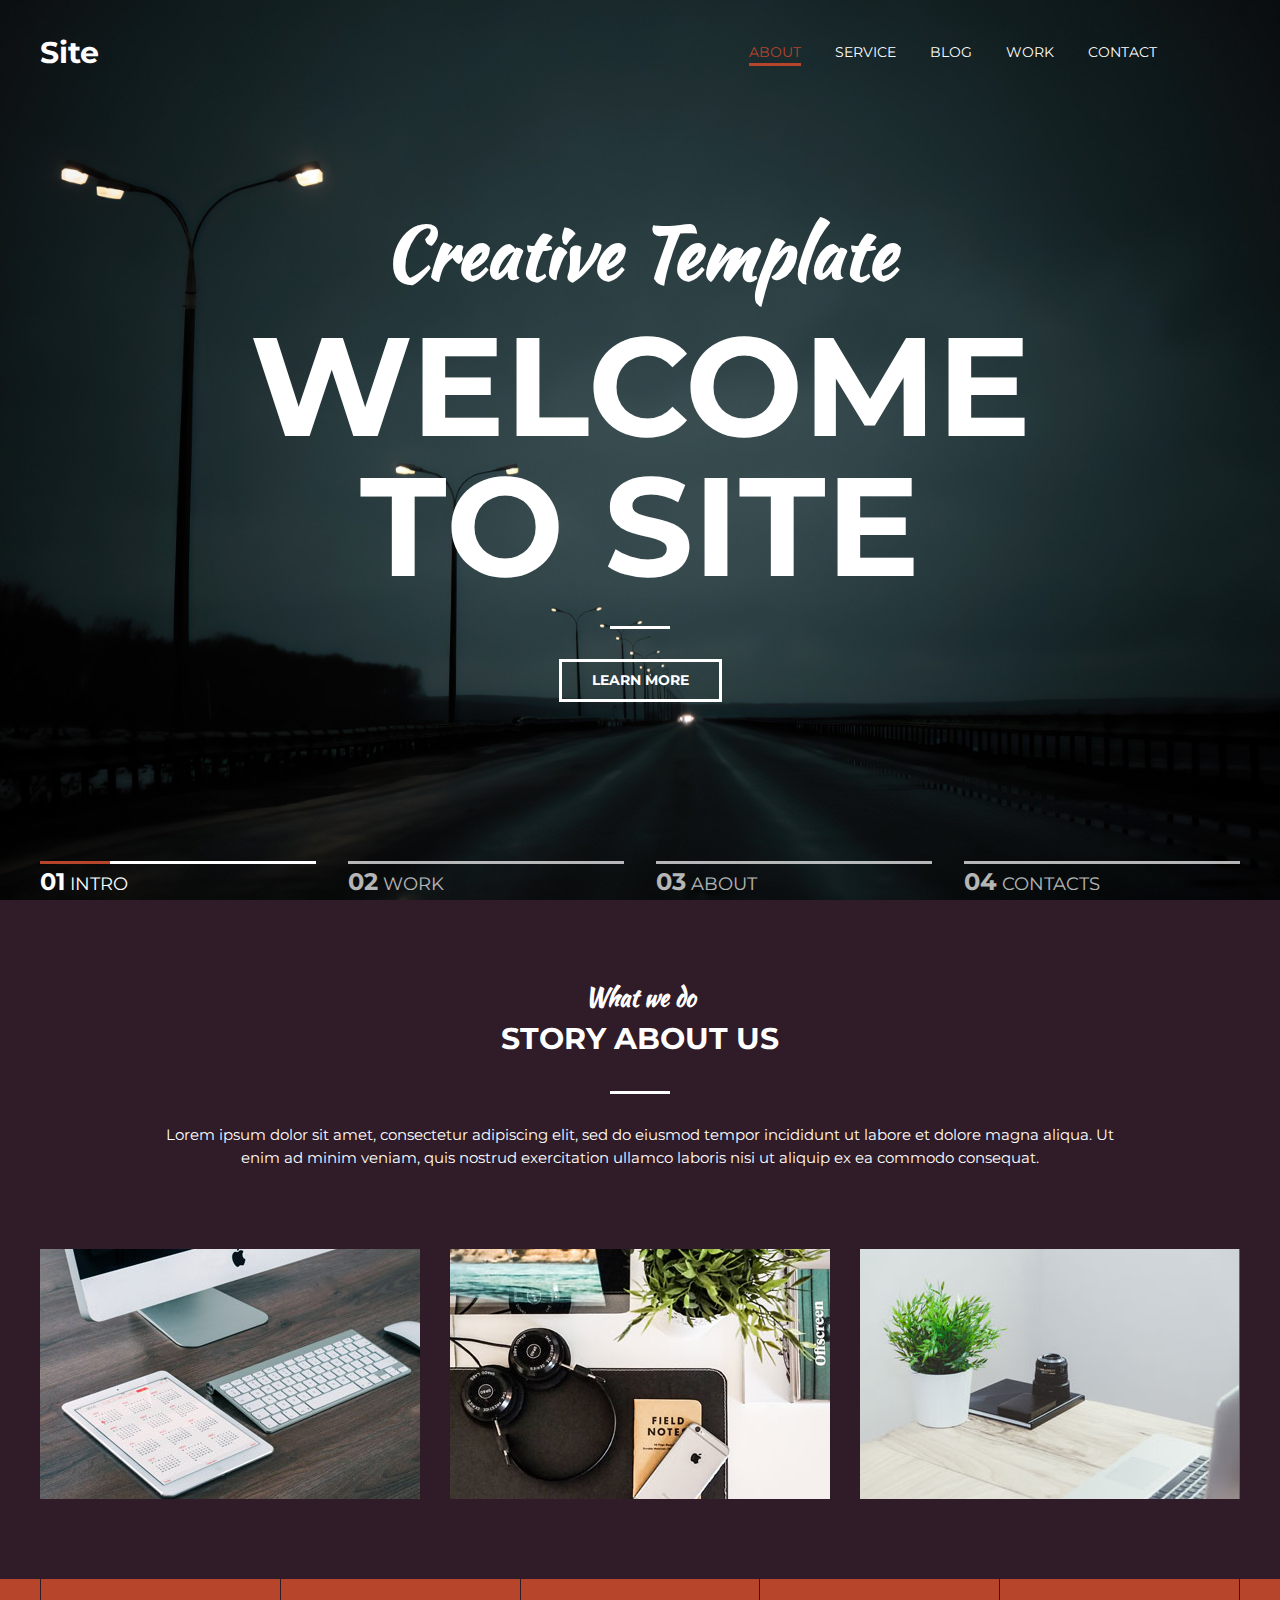
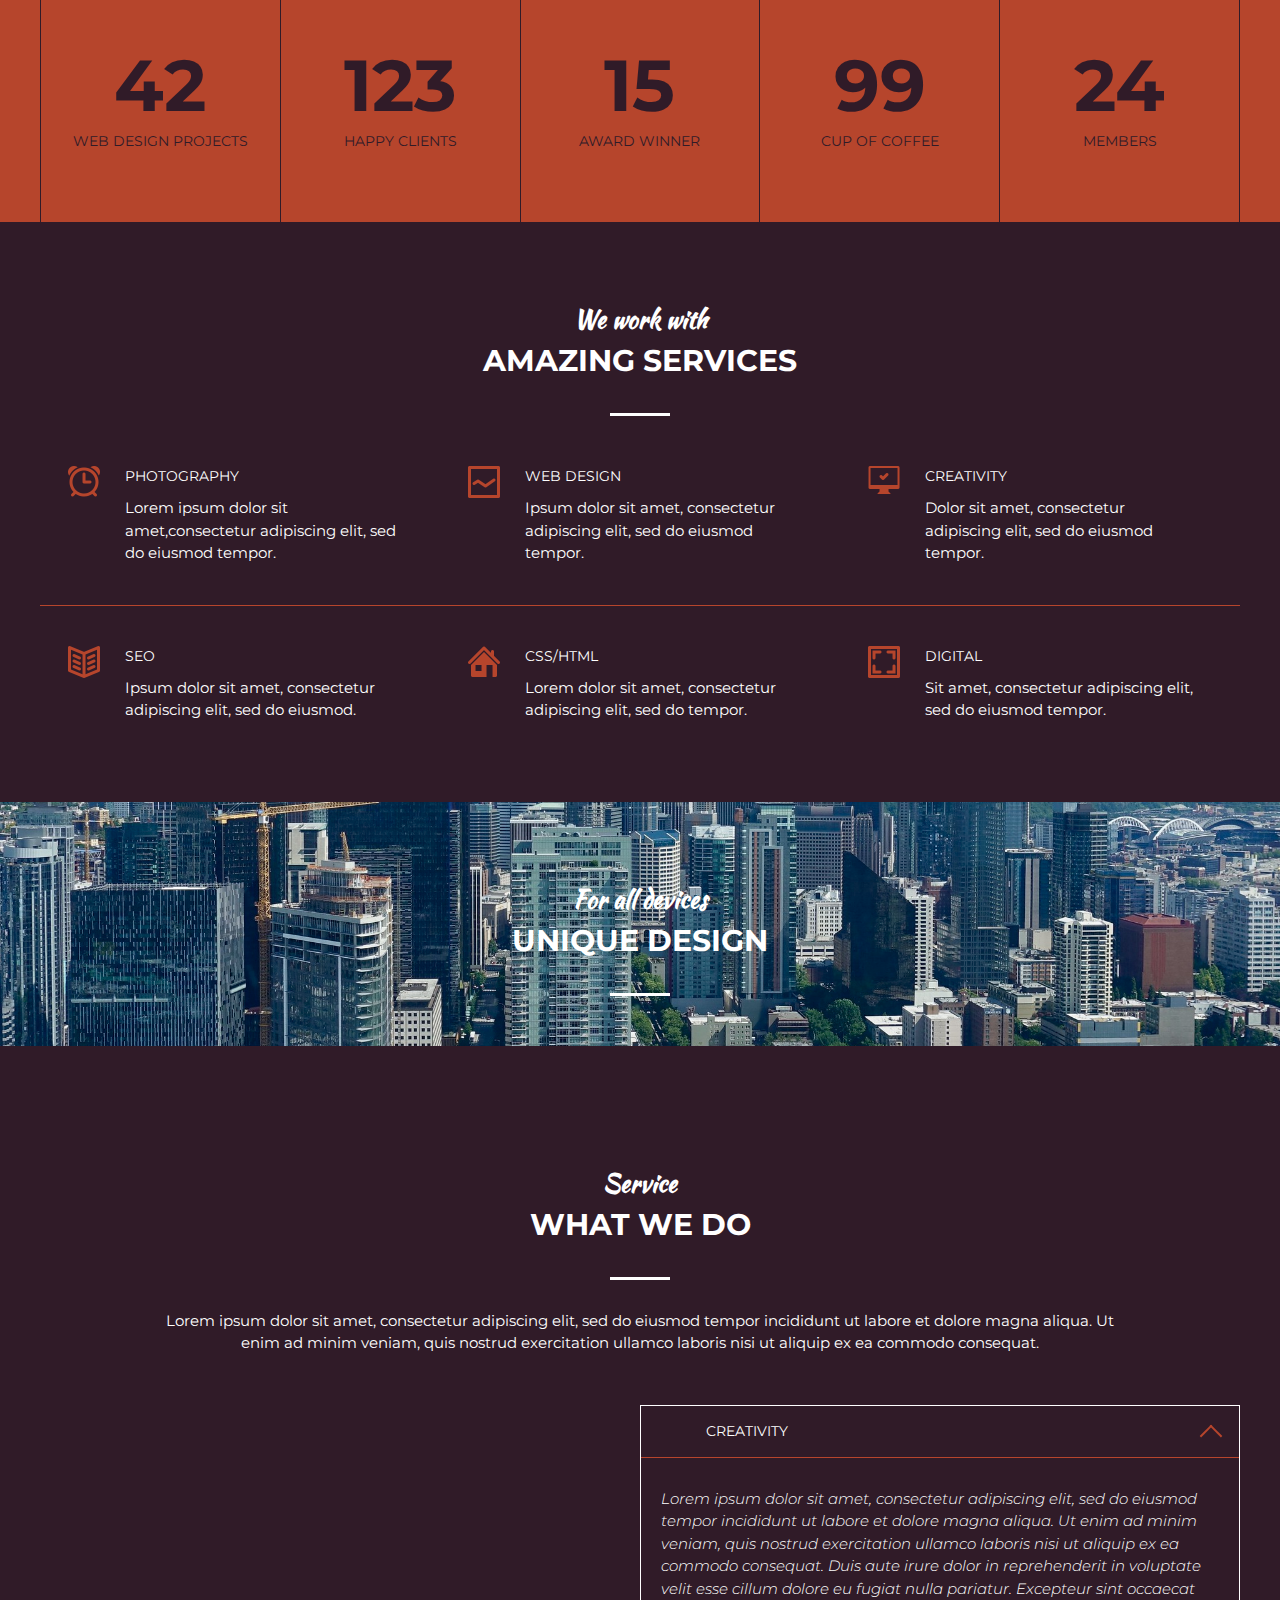
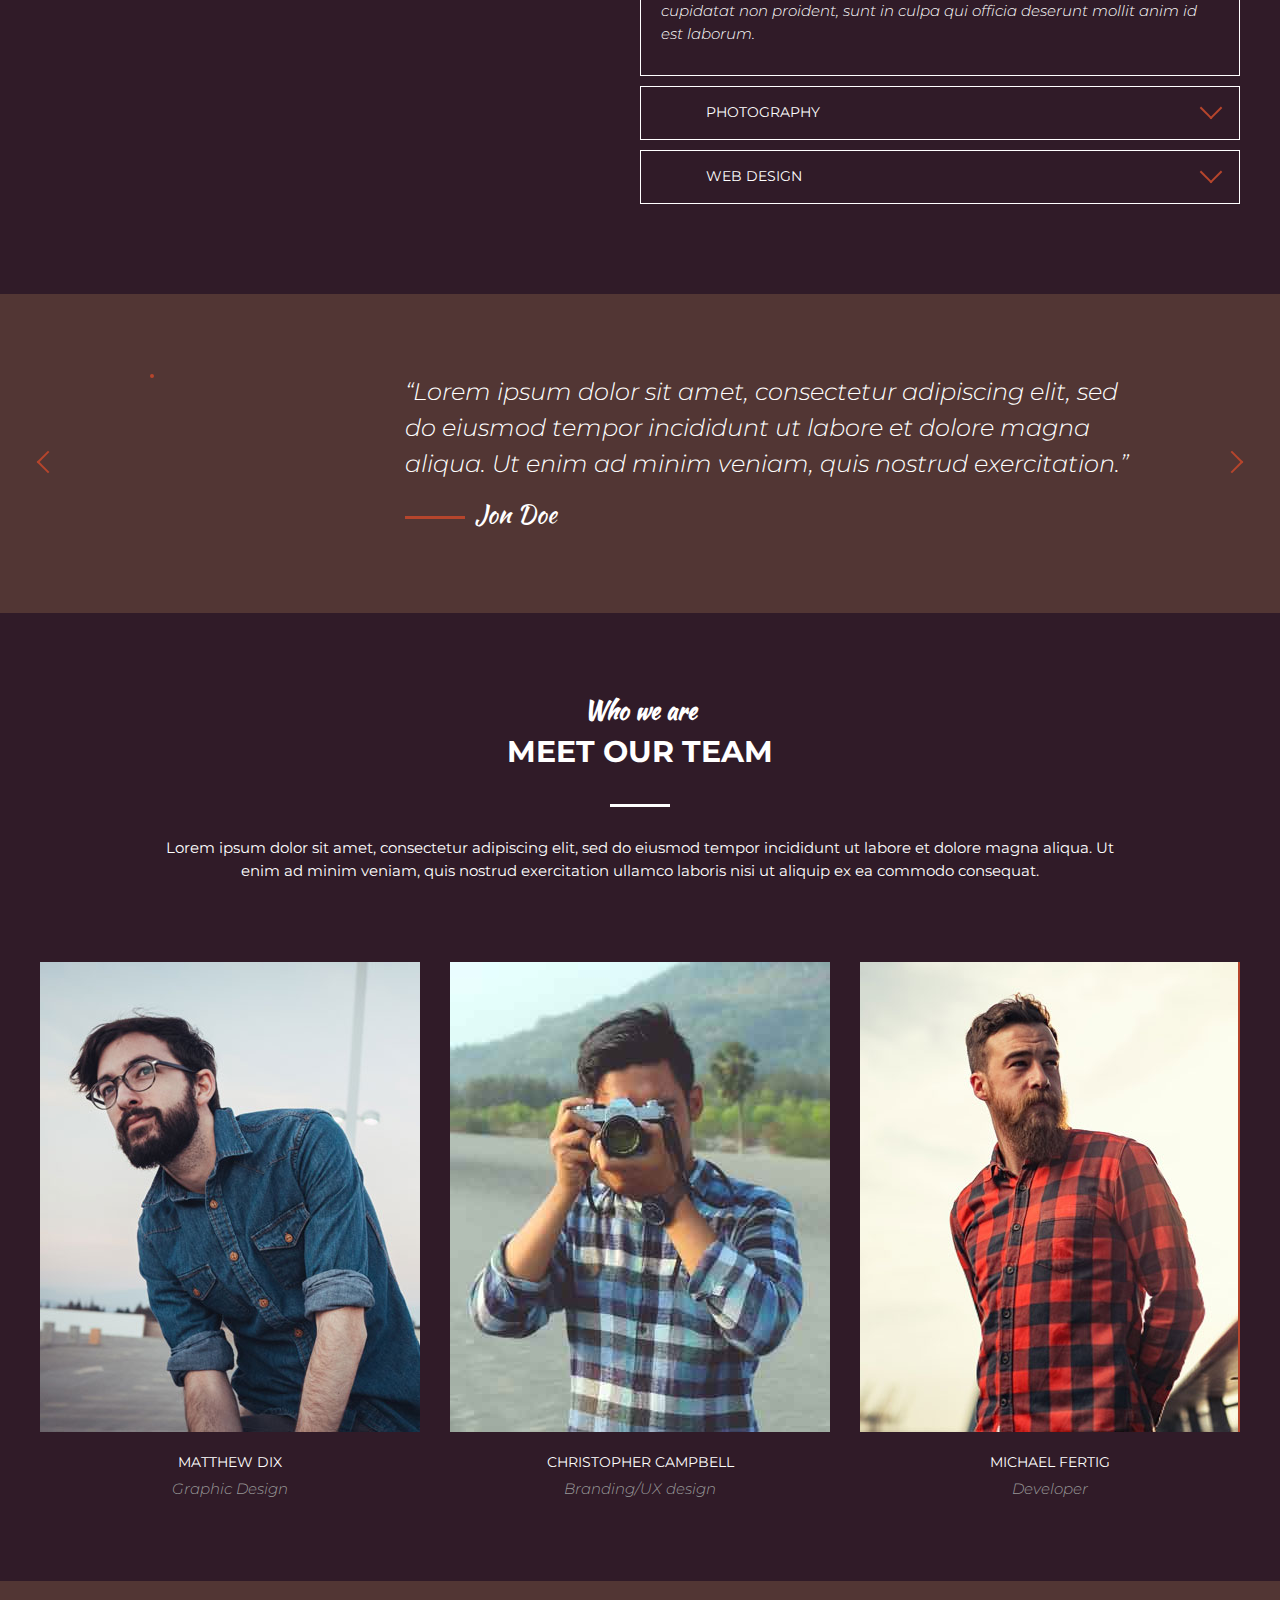
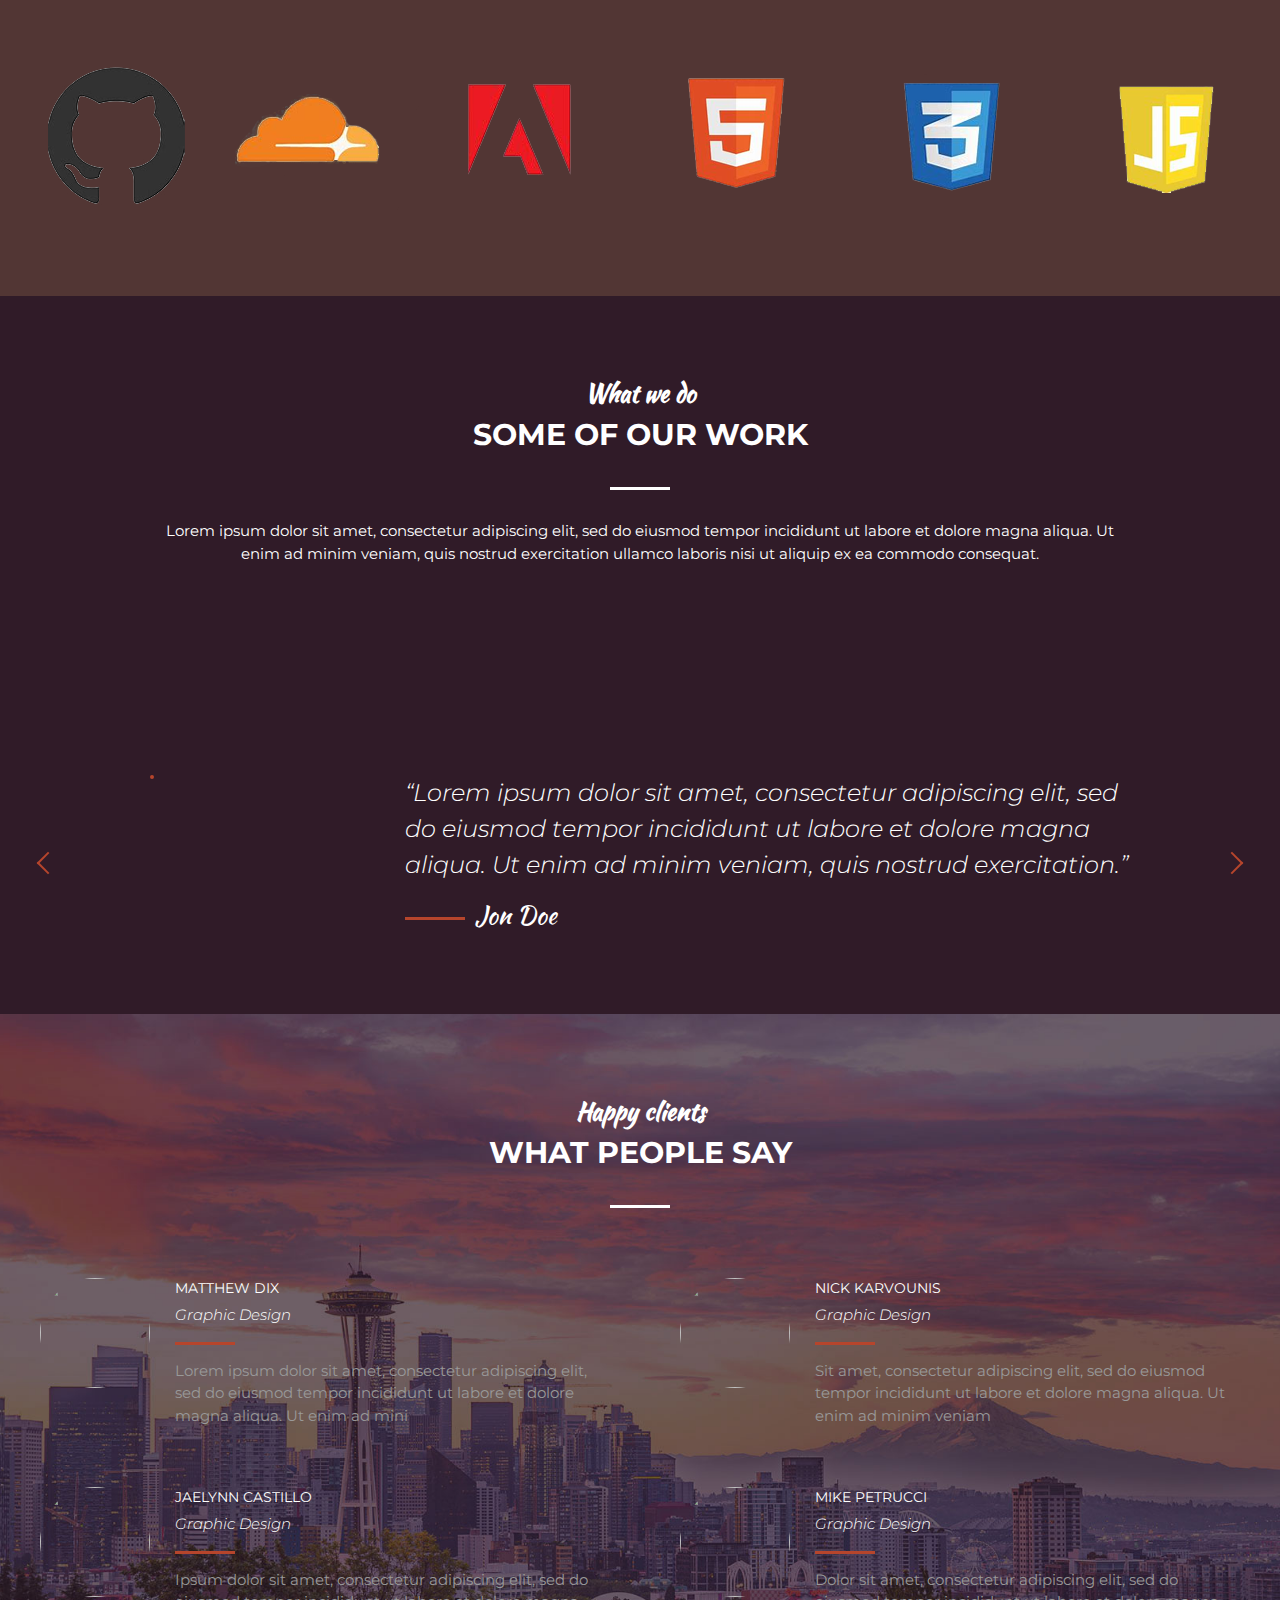
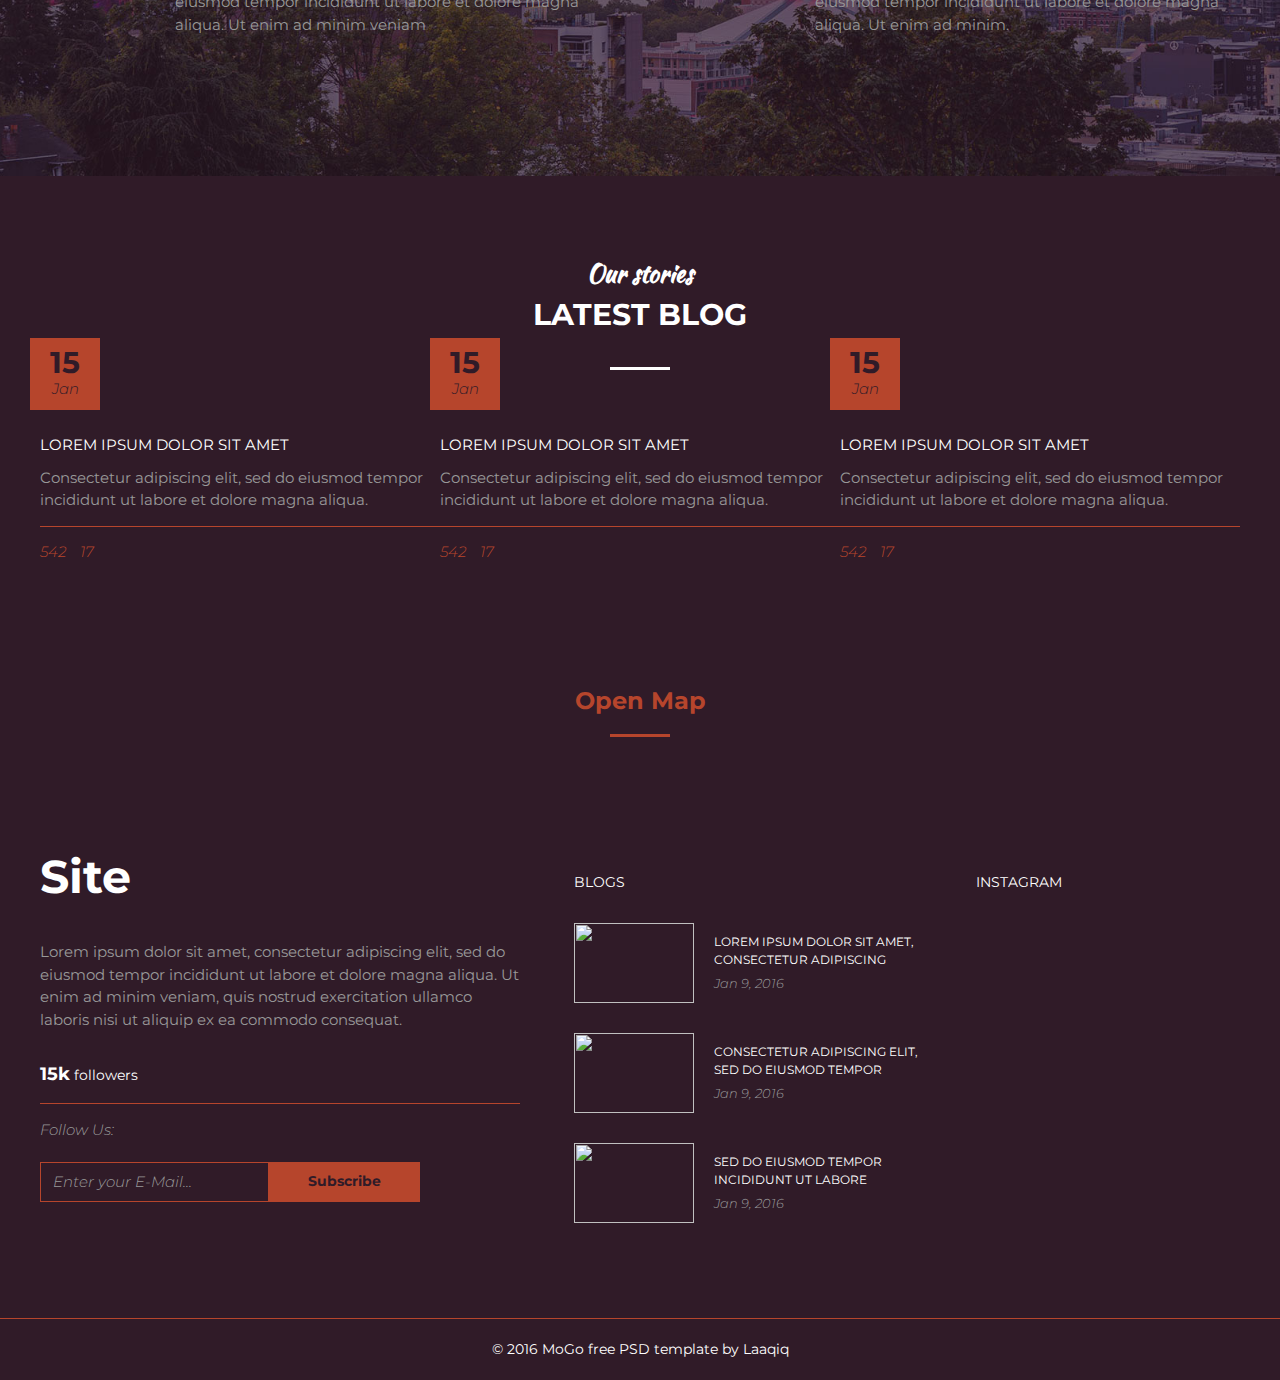
==== commit 3b4b56f4: "re-design" ====
--- a/remade_mogo_template_web1/index.html
+++ b/remade_mogo_template_web1/index.html
@@ -20,6 +20,12 @@
                         <a class="nav__link" href="#">Blog</a>
                         <a class="nav__link" href="#">Work</a>
                         <a class="nav__link" href="#">Contact</a>
+                        <a class="nav__link" href="#">
+                            <i class="fa-solid fa-cart-shopping"></i>
+                        </a>
+                        <a class="nav__link" href="#">
+                            <i class="fa-solid fa-magnifying-glass"></i>
+                        </a>
                     </nav>
                 </div>
             </div>
@@ -65,10 +71,7 @@
             <h3 class="section__suptitle">What we do</h3>
             <h2 class="section__title">Story about us</h2>
             <div class="section__text">
-                <p>Lorem ipsum dolor sit amet, consectetur adipiscing elit, 
-                    sed do eiusmod tempor incididunt ut labore et dolore magna
-                    aliqua. Ut enim ad minim veniam, quis nostrud exercitation 
-                    ullamco laboris nisi ut aliquip ex ea commodo consequat.</p>
+                <p>Lorem ipsum dolor sit amet, consectetur adipiscing elit, sed do eiusmod tempor incididunt ut labore et dolore magna aliqua. Ut enim ad minim veniam, quis nostrud exercitation ullamco laboris nisi ut aliquip ex ea commodo consequat.</p>
             </div>
         </div>
 
@@ -153,7 +156,7 @@
                 <div class="services__title">Photography
                 </div>
 
-                <div class="services__text">Lorem ipsum dolor sit amet, consectetur adipiscing elit, sed do eiusmod tempor.
+                <div class="services__text">Lorem ipsum dolor sit amet,consectetur adipiscing elit, sed do eiusmod tempor.
                 </div>
 
             </div>
@@ -249,11 +252,7 @@
             <h3 class="section__suptitle">Service</h3>
             <h2 class="section__title">What we do</h2>
             <div class="section__text">
-                <p>Lorem ipsum dolor sit amet, consectetur adipiscing 
-                    elit, sed do eiusmod tempor incididunt ut labore 
-                    et dolore magna aliqua. Ut enim ad minim veniam, 
-                    quis nostrud exercitation ullamco laboris nisi ut
-                    aliquip ex ea commodo consequat. </p>
+                <p>Lorem ipsum dolor sit amet, consectetur adipiscing elit, sed do eiusmod tempor incididunt ut labore et dolore magna aliqua. Ut enim ad minim veniam, quis nostrud exercitation ullamco laboris nisi ut aliquip ex ea commodo consequat. </p>
             </div>
         </div>
 
@@ -272,14 +271,7 @@
                         </div>
                         <div class="accordion__content">
                             <p>
-                                Lorem ipsum dolor sit amet, consectetur adipiscing elit, 
-                                sed do eiusmod tempor incididunt ut labore et dolore magna 
-                                aliqua. Ut enim ad minim veniam, quis nostrud exercitation
-                                 ullamco laboris nisi ut aliquip ex ea commodo consequat. 
-                                 Duis aute irure dolor in reprehenderit in voluptate velit
-                                  esse cillum dolore eu fugiat nulla pariatur. Excepteur 
-                                  sint occaecat cupidatat non proident, sunt in culpa qui 
-                                  officia deserunt mollit anim id est laborum.
+                                Lorem ipsum dolor sit amet, consectetur adipiscing elit, sed do eiusmod tempor incididunt ut labore et dolore magna aliqua. Ut enim ad minim veniam, quis nostrud exercitation ullamco laboris nisi ut aliquip ex ea commodo consequat. Duis aute irure dolor in reprehenderit in voluptate velit esse cillum dolore eu fugiat nulla pariatur. Excepteur sint occaecat cupidatat non proident, sunt in culpa qui officia deserunt mollit anim id est laborum.
                             </p>
                         </div> <!-- end .accordion__content -->
                     </div> <!-- end .accordion__item -->
@@ -292,14 +284,7 @@
                         </div>
                         <div class="accordion__content">
                             <p>
-                                Lorem ipsum dolor sit amet, consectetur adipiscing elit, 
-                                sed do eiusmod tempor incididunt ut labore et dolore magna 
-                                aliqua. Ut enim ad minim veniam, quis nostrud exercitation
-                                 ullamco laboris nisi ut aliquip ex ea commodo consequat. 
-                                 Duis aute irure dolor in reprehenderit in voluptate velit
-                                  esse cillum dolore eu fugiat nulla pariatur. Excepteur 
-                                  sint occaecat cupidatat non proident, sunt in culpa qui 
-                                  officia deserunt mollit anim id est laborum.
+                                Lorem ipsum dolor sit amet, consectetur adipiscing elit, sed do eiusmod tempor incididunt ut labore et dolore magna aliqua. Ut enim ad minim veniam, quis nostrud exercitation ullamco laboris nisi ut aliquip ex ea commodo consequat. Duis aute irure dolor in reprehenderit in voluptate velit esse cillum dolore eu fugiat nulla pariatur. Excepteur sint occaecat cupidatat non proident, sunt in culpa qui officia deserunt mollit anim id est laborum.
                             </p>
                         </div> <!-- end .accordion__content -->
                     </div> <!-- end .accordion__item -->
@@ -312,14 +297,7 @@
                         </div>
                         <div class="accordion__content">
                             <p>
-                                Lorem ipsum dolor sit amet, consectetur adipiscing elit, 
-                                sed do eiusmod tempor incididunt ut labore et dolore magna 
-                                aliqua. Ut enim ad minim veniam, quis nostrud exercitation
-                                 ullamco laboris nisi ut aliquip ex ea commodo consequat. 
-                                 Duis aute irure dolor in reprehenderit in voluptate velit
-                                  esse cillum dolore eu fugiat nulla pariatur. Excepteur 
-                                  sint occaecat cupidatat non proident, sunt in culpa qui 
-                                  officia deserunt mollit anim id est laborum.
+                                Lorem ipsum dolor sit amet, consectetur adipiscing elit, sed do eiusmod tempor incididunt ut labore et dolore magna aliqua. Ut enim ad minim veniam, quis nostrud exercitation ullamco laboris nisi ut aliquip ex ea commodo consequat. Duis aute irure dolor in reprehenderit in voluptate velit esse cillum dolore eu fugiat nulla pariatur. Excepteur sint occaecat cupidatat non proident, sunt in culpa qui officia deserunt mollit anim id est laborum.
                             </p>
                         </div> <!-- end .accordion__content -->
                     </div> <!-- end .accordion__item -->
@@ -339,17 +317,15 @@
             <a class="reviews__btn reviews__btn--prev" href="#">Prev</a>
             <a class="reviews__btn reviews__btn--next" href="#">Next</a>
             <div class="reviews__item">
-                <img class="reviews__photo" src="/img/images/what-we-do/imgC.png" alt="">
+                <img class="reviews__photo" src="/img/images/imgA.png" alt="">
                 <div class="reviews__text">
-                    “Lorem ipsum dolor sit amet, consectetur adipiscing elit,
-                     sed do eiusmod tempor incididunt ut labore et dolore magna aliqua.
-                      Ut enim ad minim veniam, quis nostrud exercitation.”
+                    “Lorem ipsum dolor sit amet, consectetur adipiscing elit, sed do eiusmod tempor incididunt ut labore et dolore magna aliqua. Ut enim ad minim veniam, quis nostrud exercitation.”
                 </div> <!-- end .revies__text -->
                 <div class="reviews__author">Jon Doe</div>
             </div> <!-- end .reviews__item -->
         </div> <!--end .reviews -->
     </div> <!-- end .container -->
-</div> <!--end .section--yellow -->
+</div> <!--end .section--blue -->
 <!------------------------------------------------------------------------------->
 <section class="section">
     <div class="container">
@@ -358,10 +334,7 @@
             <h3 class="section__suptitle">Who we are</h3>
             <h2 class="section__title">Meet our team</h2>
             <div class="section__text">
-                <p>Lorem ipsum dolor sit amet, consectetur adipiscing elit, 
-                    sed do eiusmod tempor incididunt ut labore et dolore magna aliqua. 
-                    Ut enim ad minim veniam, quis nostrud exercitation ullamco laboris 
-                    nisi ut aliquip ex ea commodo consequat. </p>
+                <p>Lorem ipsum dolor sit amet, consectetur adipiscing elit, sed do eiusmod tempor incididunt ut labore et dolore magna aliqua. Ut enim ad minim veniam, quis nostrud exercitation ullamco laboris nisi ut aliquip ex ea commodo consequat. </p>
             </div>
         </div>
 
@@ -474,7 +447,385 @@
 
     </div> <!-- end .container -->
 </div> <!-- end .section--blue-->
-
+<!------------------------------------------------------------------------------->
+<section class="section">
+    <div class="conatiner">
+
+        <div class="section__header">
+            <h3 class="section__suptitle">What we do</h3>
+            <h2 class="section__title">Some of our work</h2>
+            <div class="section__text">
+                <p>Lorem ipsum dolor sit amet, consectetur adipiscing elit, sed do eiusmod tempor incididunt ut labore et dolore magna aliqua. Ut enim ad minim veniam, quis nostrud exercitation ullamco laboris nisi ut aliquip ex ea commodo consequat. </p>
+            </div>
+        </div>
+    </div> <!-- end .container -->
+
+    <div class="works">
+        <div class="works__col">
+            <div class="works__item">
+                <img class="works__img" src="/img/images/our-works/img1.jpg" alt="">
+                <div class="works__info">
+                    <div class="works__title">creatively designed</div>
+                    <div class="works__text">Lorem ipsum dolor sit</div>
+                </div>
+            </div>
+
+            <div class="works__item">
+                <img class="works__img" src="/img/images/our-works/img3.jpg" alt="">
+                <div class="works__info">
+                    <div class="works__title">creatively designed</div>
+                    <div class="works__text">Lorem ipsum dolor sit</div>
+                </div>
+            </div>
+        </div> <!-- end .works__col -->
+        
+        <div class="works__col">
+            <div class="works__item">
+                <img class="works__img" src="/img/images/our-works/img2.jpg" alt="">
+                <div class="works__info">
+                    <div class="works__title">creatively designed</div>
+                    <div class="works__text">Lorem ipsum dolor sit</div>
+                </div>
+            </div>
+
+            <div class="works__item">
+                <img class="works__img" src="/img/images/our-works/img4.jpg" alt="">
+                <div class="works__info">
+                    <div class="works__title">creatively designed</div>
+                    <div class="works__text">Lorem ipsum dolor sit</div>
+                </div>
+            </div>
+        </div> <!-- end .works__col -->
+
+        <div class="works__col">
+            <div class="works__item">
+                <img class="works__img" src="/img/images/our-works/img5.jpg" alt="">
+                <div class="works__info">
+                    <div class="works__title">creatively designed</div>
+                    <div class="works__text">Lorem ipsum dolor sit</div>
+                </div>
+            </div>
+        </div> <!-- end .works__col -->
+
+        <div class="works__col">
+            <div class="works__item">
+                <img class="works__img" src="/img/images/our-works/img6.jpg" alt="">
+                <div class="works__info">
+                    <div class="works__title">creatively designed</div>
+                    <div class="works__text">Lorem ipsum dolor sit</div>
+                </div>
+            </div>
+
+            <div class="works__item">
+                <img class="works__img" src="/img/images/our-works/img7.jpg" alt="">
+                <div class="works__info">
+                    <div class="works__title">creatively designed</div>
+                    <div class="works__text">Lorem ipsum dolor sit</div>
+                </div>
+            </div>
+        </div> <!-- end .works__col -->
+    </div> <!-- end .works -->
+</section> <!-- end .section -->
+<!------------------------------------------------------------------------------->
+<div class="section">
+    <div class="container">
+
+        <div class="reviews">
+            <a class="reviews__btn reviews__btn--prev" href="#">Prev</a>
+            <a class="reviews__btn reviews__btn--next" href="#">Next</a>
+            <div class="reviews__item">
+                <img class="reviews__photo" src="/img/images/imgA.png" alt="">
+                <div class="reviews__text">
+                    “Lorem ipsum dolor sit amet, consectetur adipiscing elit, sed do eiusmod tempor incididunt ut labore et dolore magna aliqua. Ut enim ad minim veniam, quis nostrud exercitation.”
+                </div> <!-- end .revies__text -->
+                <div class="reviews__author">Jon Doe</div>
+            </div> <!-- end .reviews__item -->
+        </div> <!--end .reviews -->
+    </div> <!-- end .container -->
+</div> <!--end .section -->
+<!------------------------------------------------------------------------------->
+<section class="section section--clients">
+    <div class="conatiner">
+
+        <div class="section__header">
+            <h3 class="section__suptitle">Happy clients</h3>
+            <h2 class="section__title">What people say</h2>
+        </div>
+
+        <div class="clients">
+            <div class="clients__item">
+                <img class="clients__photo" src="/img/images/what-people-say/cl1.png" alt="">
+                <div class="clients__content">
+                    <div class="clients__name">Matthew Dix</div>   
+                    <div class="clients__prof">Graphic Design</div>
+                    <div class="clients__text">Lorem ipsum dolor sit amet, consectetur adipiscing elit, sed do eiusmod tempor incididunt ut labore et dolore magna aliqua. Ut enim ad mini</div> 
+                </div>
+            </div>
+            
+            <div class="clients__item">
+                <img class="clients__photo" src="/img/images/what-people-say/cl2.png" alt="">
+                <div class="clients__content">
+                    <div class="clients__name">Nick Karvounis</div>   
+                    <div class="clients__prof">Graphic Design</div>
+                    <div class="clients__text">Sit amet, consectetur adipiscing elit, sed do eiusmod tempor incididunt ut labore et dolore magna aliqua. Ut enim ad minim veniam</div> 
+                </div>
+            </div>
+
+            <div class="clients__item">
+                <img class="clients__photo" src="/img/images/what-people-say/cl3.png" alt="">
+                <div class="clients__content">
+                    <div class="clients__name">Jaelynn Castillo</div>   
+                    <div class="clients__prof">Graphic Design</div>
+                    <div class="clients__text">Ipsum dolor sit amet, consectetur adipiscing  elit, sed do eiusmod tempor incididunt ut labore et dolore magna aliqua. Ut enim ad minim veniam</div> 
+                </div>
+            </div>
+
+            <div class="clients__item">
+                <img class="clients__photo" src="/img/images/what-people-say/cl4.png" alt="">
+                <div class="clients__content">
+                    <div class="clients__name">Mike Petrucci</div>   
+                    <div class="clients__prof">Graphic Design</div>
+                    <div class="clients__text">Dolor sit amet, consectetur adipiscing elit, sed do eiusmod tempor incididunt ut labore et dolore magna aliqua. Ut enim ad minim.</div> 
+                </div>
+            </div>
+
+        </div> <!-- end .clients -->
+
+    </div> <!-- end .container -->
+</section> <!-- end .section -->
+<!------------------------------------------------------------------------------->
+<section class="section">
+    <div class="container">
+
+        <div class="section__header">
+            <h3 class="section__suptitle">Our stories</h3>
+            <h2 class="section__title">Latest blog</h2>
+        </div> <!-- end .section__header -->
+
+        <div class="blog">
+            <div class="blog__item">
+                <div class="blog__header">
+                    <a href="#">
+                        <img class="blog__photo" src="/img/images/latest-blog/1.jpg" alt="">
+                    </a>
+                    <div class="blog__date">
+                        <div class="blog__date--day">15</div>
+                        Jan
+                    </div> <!-- end .blog__date -->
+                </div> <!-- end .blog__header -->
+                <div class="blog__content">
+                    <div class="blog__title">
+                        <a href="#">Lorem ipsum dolor sit amet</a>
+                    </div> <!-- end .blog__title -->
+                    <div class="blog__text">Consectetur adipiscing elit, sed do eiusmod tempor incididunt ut labore et dolore magna aliqua.</div>
+                </div> <!-- end .blog__content -->
+                <div class="blog__footer">
+                    <div class="blog--stat">
+                    <span class="blog--stat__item">
+                        <i class="fa-solid fa-eye"></i>542</span>
+                    <span class="blog--stat__item">
+                        <i class="fa-solid fa-comment-dots"></i>17</span>
+                </div> <!-- end .blog--stat -->
+                </div> <!-- end. blog__footer-->
+            </div> <!-- end .blog__item-->
+<!---->
+            <div class="blog__item">
+                <div class="blog__header">
+                    <a href="#">
+                        <img class="blog__photo" src="/img/images/latest-blog/2.jpg" alt="">
+                    </a>
+                    <div class="blog__date">
+                        <div class="blog__date--day">15</div>
+                        Jan
+                    </div> <!-- end .blog__date -->
+                </div> <!-- end .blog__header -->
+                <div class="blog__content">
+                    <div class="blog__title">
+                        <a href="#">Lorem ipsum dolor sit amet</a>
+                    </div> <!-- end .blog__title -->
+                    <div class="blog__text">Consectetur adipiscing elit, sed do eiusmod tempor incididunt ut labore et dolore magna aliqua.</div>
+                </div> <!-- end .blog__content -->
+                <div class="blog__footer">
+                    <div class="blog--stat">
+                    <span class="blog--stat__item">
+                        <i class="fa-solid fa-eye"></i>542</span>
+                    <span class="blog--stat__item">
+                        <i class="fa-solid fa-comment-dots"></i>17</span>
+                </div> <!-- end .blog--stat -->
+                </div> <!-- end. blog__footer-->
+            </div> <!-- end .blog__item-->
+<!---->
+            <div class="blog__item">
+                <div class="blog__header">
+                    <a href="#">
+                        <img class="blog__photo" src="/img/images/latest-blog/3.jpg" alt="">
+                    </a>
+                    <div class="blog__date">
+                        <div class="blog__date--day">15</div>
+                        Jan
+                    </div> <!-- end .blog__date -->
+                </div> <!-- end .blog__header -->
+                <div class="blog__content">
+                    <div class="blog__title">
+                        <a href="#">Lorem ipsum dolor sit amet</a>
+                    </div> <!-- end .blog__title -->
+                    <div class="blog__text">Consectetur adipiscing elit, sed do eiusmod tempor incididunt ut labore et dolore magna aliqua.</div>
+                </div> <!-- end .blog__content -->
+                <div class="blog__footer">
+                    <div class="blog--stat">
+                    <span class="blog--stat__item">
+                        <i class="fa-solid fa-eye"></i>542</span>
+                    <span class="blog--stat__item">
+                        <i class="fa-solid fa-comment-dots"></i>17</span>
+                </div> <!-- end .blog--stat -->
+                </div> <!-- end. blog__footer-->
+            </div> <!-- end .blog__item-->
+<!---->
+        </div> <!-- end .blog -->
+    </div> <!-- end .container -->
+</section> <!-- end .section -->
+<!------------------------------------------------------------------------------->
+<section class="section section--map">
+    <div class="container">
+        <div class="map">
+            <h2 class="map__title">
+                <div><i class="fa-solid fa-map-location-dot"></i></div>
+                <a href="https://goo.gl/maps/YETu9uwaqTvoH1TU6" target="_blank">Open Map</a>
+            </h2>
+        </div>
+    </div> <!-- end .container -->
+</section>
+<!------------------------------------------------------------------------------->
+<footer class="footer">
+    <div class="container">
+
+        <div class="footer__inner">
+            <div class="footer_col footer__col--first">
+                <div class="footer__logo">Site</div>
+                <div class="footer__text">
+                    Lorem ipsum dolor sit amet, consectetur adipiscing elit, sed do eiusmod tempor incididunt ut labore et dolore magna aliqua. Ut enim ad minim veniam, quis nostrud exercitation ullamco laboris nisi ut aliquip ex ea commodo consequat.</div>
+                <div class="footer__social">
+                    <div class="footer__social--header">
+                        <b>15k</b> followers
+                    </div> <!-- end .footer__social--header-->
+                    <div class="footer__social--content">
+                        Follow Us:
+                        <a href="https://facebook.com" target="_blank">
+                            <i class="fa-brands fa-facebook-f"></i>
+                        </a>
+                        <a href="https://twitter.com" target="_blank">
+                            <i class="fa-brands fa-twitter"></i>
+                        </a>
+                        <a href="https://instagram.com" target="_blank">
+                            <i class="fa-brands fa-instagram"></i>
+                        </a>
+                        <a href="https://pinterest.com" target="_blank">
+                            <i class="fa-brands fa-pinterest-p"></i>
+                        </a>
+                        <a href="https://plus.google.com" target="_blank">
+                            <i class="fa-brands fa-google-plus-g"></i>
+                        </a>
+                        <a href="https://youtube.com" target="_blank">
+                            <i class="fa-brands fa-youtube"></i>
+                        </a>
+                        
+                    </div> <!-- end .footer__social--content -->
+                </div> <!-- end .footer__social -->
+
+                <form class="subscribe" action="/" method="post">
+                    <input class="subscribe__input" type="email" name="name" placeholder="Enter your E-Mail...">
+                    <button class="subscribe__btn" type="submit">Subscribe</button>
+                </form>
+
+            </div> <!-- end .footer__col -->
+
+            <div class="footer__col footer__col--second">
+                <div class="footer__title">Blogs</div>
+
+                <div class="blogs">
+                    <div class="blogs__item">
+                        <img class="blogs__img" src="/img/images/footer/blogs/1.jpg" alt="">
+                        <div class="blogs__content">
+                        <a class="blogs__title" href="#">Lorem ipsum dolor sit amet, 
+                            consectetur adipiscing</a>
+                            <div class="blogs__date">Jan 9, 2016</div>
+                        </div>
+                    </div> <!-- end .blogs__item-->
+
+                    <div class="blogs__item">
+                        <img class="blogs__img" src="/img/images/footer/blogs/2.jpg" alt="">
+                        <div class="blogs__content">
+                        <a class="blogs__title" href="#">Consectetur adipiscing elit, 
+                            sed do eiusmod tempor</a>
+                            <div class="blogs__date">Jan 9, 2016</div>
+                        </div>
+                    </div> <!-- end .blogs__item-->
+
+                    <div class="blogs__item">
+                        <img class="blogs__img" src="/img/images/footer/blogs/3.jpg" alt="">
+                        <div class="blogs__content">
+                        <a class="blogs__title" href="#">sed do eiusmod tempor 
+                            incididunt ut labore</a>
+                            <div class="blogs__date">Jan 9, 2016</div>
+                        </div>
+                    </div> <!-- end .blogs__item-->
+
+                </div> <!-- end .blogs -->
+
+            </div>
+            <div class="footer__col footer__col--third">
+                <div class="footer__title">Instagram</div>
+            
+            
+            <div class="instagram">
+                <a class="instagram__item" href="#" target="_blank">
+                    <img src="/img/images/footer/instagram/1.jpg" alt="">
+                </a>
+
+                <a class="instagram__item" href="#" target="_blank">
+                    <img src="/img/images/footer/instagram/2.jpg" alt="">
+                </a>
+
+                <a class="instagram__item" href="#" target="_blank">
+                    <img src="/img/images/footer/instagram/3.jpg" alt="">
+                </a>
+
+                <a class="instagram__item" href="#" target="_blank">
+                    <img src="/img/images/footer/instagram/4.jpg" alt="">
+                </a>
+
+                <a class="instagram__item" href="#" target="_blank">
+                    <img src="/img/images/footer/instagram/5.jpg" alt="">
+                </a>
+
+                <a class="instagram__item" href="#" target="_blank">
+                    <img src="/img/images/footer/instagram/6.jpg" alt="">
+                </a>
+                <a class="instagram__item" href="#" target="_blank">
+                    <img src="/img/images/footer/instagram/7.jpg" alt="">
+                </a>
+
+                <a class="instagram__item" href="#" target="_blank">
+                    <img src="/img/images/footer/instagram/8.jpg" alt="">
+                </a>
+
+                <a class="instagram__item" href="#" target="_blank">
+                    <img src="/img/images/footer/instagram/9.jpg" alt="">
+                </a>
+
+            </div>
+            </div>
+
+        </div> <!-- end .footer__inner -->
+
+    </div> <!-- end .container -->
+
+<div class="copyright">
+    © 2016 MoGo free PSD template by <span>Laaqiq</span>
+</div>
+
+</footer> <!-- end .footer -->
+<!------------------------------------------------------------------------------->
 
 
     </body>
--- a/remade_mogo_template_web1/css/style.css
+++ b/remade_mogo_template_web1/css/style.css
@@ -1,6 +1,6 @@
 body {
     margin: 0;
-    background: black;
+    background: #301B28;
     font-family: 'Montserrat', sans-serif;
 
     font-size: 15px;
@@ -24,7 +24,7 @@
     height: 1px;
     margin: 40px 0;
     border: 0;
-    background-color: #fce38a;
+    background-color: #B6452C;
 }
 
 /* scrollbar */
@@ -141,7 +141,7 @@
     width: 100%;
     height: 3px;
 
-    background-color: #fce38a;
+    background-color: #B6452C;
     opacity: 0;
 
     position: absolute;
@@ -153,7 +153,7 @@
 }
 
 .nav__link:hover {
-    color: #fce38a;
+    color: #B6452C;
 }
 
 .nav__link:hover:after,
@@ -162,7 +162,7 @@
 }
 
 .nav__link.active {
-    color: #fce38a;
+    color: #B6452C;
 }
 
 /* Button */
@@ -186,7 +186,7 @@
 
 .btn:hover {
     background-color: #fff;
-    color: black;
+    color: #301B28;
 }
 
 
@@ -228,7 +228,7 @@
     width: 70px;
     height: 3px;
 
-    background-color: #fce38a;
+    background-color: #B6452C;
 
     position: absolute;
     top: -3px;
@@ -257,11 +257,26 @@
 }
 
 .section--blue {
-    background-color: rgb(21, 15, 87);
+    background-color: #523634;
 }
 
 .section--gray {
     background-color: gray;
+}
+
+.section--clients {
+    background: url("../img/images/what-people-say/wall.jpg")
+    center no-repeat;
+    -webkit-background-size: cover;
+    background-size: cover;
+}
+
+.section--map {
+    padding: 40px 0;
+    background: url(/img/images/wall_openmap_seattle_ed.png)
+    center no-repeat;
+    -webkit-background-size: cover;
+    background-size: cover;
 }
 
 .section__header {
@@ -316,7 +331,7 @@
 
 .card__inner {
     position: relative;
-    background-color: aquamarine;
+    background-color: #DDC5A2;
 }
 
 .card__inner:hover .card__img {
@@ -337,7 +352,7 @@
 
 
 .card__img {
-    background: #fce38a;
+    background: #B6452C;
 
     transition: transform 0.1s linear;
 }
@@ -350,7 +365,7 @@
 .card__text {
     width: 100%;
     font-size: 18px;
-    color: black;
+    color: #301B28;
     text-transform: uppercase;
     font-weight: 700;
     text-align: center;
@@ -386,7 +401,7 @@
 
 /* Statistics section */
 .statistics {
-    background-color: #fce38a;
+    background-color: #B6452C;
 }
 
 .stat {
@@ -396,14 +411,14 @@
 .stat__item {
     flex: 1 1 0;
     padding: 70px 25px;
-    color: black;
-    border-left: 1px solid black;
+    color: #301B28;
+    border-left: 1px solid #301B28;
 
     text-align: center;
 }
 
 .stat__item:last-child {
-    border-right: 1px solid black;
+    border-right: 1px solid #301B28;
 }
 
 .stat__count {
@@ -494,7 +509,7 @@
 
 .accordion__item.active
 .accordion__header {
-    border-bottom-color: #fce38a;
+    border-bottom-color: #B6452C;
 }
 
 .accordion__item.active
@@ -517,8 +532,8 @@
     width: 16px;
     height: 16px;
     
-    border-top: 2px solid #fce38a;
-    border-right: 2px solid #fce38a;
+    border-top: 2px solid #B6452C;
+    border-right: 2px solid #B6452C;
 
     margin-top: -5px;
 
@@ -561,12 +576,13 @@
 }
 
 .reviews__item {
-    padding-left: 205px;
+    padding-left: 255px;
     position: relative;
 }
 
 .reviews__photo {
-    border: 2px solid #fce38a;
+    border: 2px solid #B6452C;
+    border-radius: 50%;
     position: absolute;
     top: 0;
     left: 0;
@@ -594,7 +610,7 @@
     vertical-align: middle;
     width: 60px;
     height: 3px;
-    background-color: #fce38a;
+    background-color: #B6452C;
     margin-right: 10px;
 }
 
@@ -614,8 +630,8 @@
     width: 16px;
     height: 16px;
     
-    border-top: 2px solid #fce38a;
-    border-left: 2px solid #fce38a;
+    border-top: 2px solid #B6452C;
+    border-left: 2px solid #B6452C;
 }
 
 .reviews__btn--prev {
@@ -639,11 +655,11 @@
     width: 55px;
     height: 55px;
     padding: 12px 10px;
-    background-color: aquamarine;
-    border-right: 1px solid #fce38a;
+    background-color: #DDC5A2;
+    border-right: 1px solid #B6452C;
     font-size: 30px;
     text-decoration: none;
-    color: black;
+    color: #301B28;
     line-height: 1;
     transition: background 0.2s linear, color 0.2s linear;
     transform: translate3d(-10px, -10px, 0);
@@ -655,7 +671,7 @@
 }
 
 .social__item:hover {
-    background-color: black;
+    background-color: #301B28;
     color: #fff;
 }
 
@@ -663,4 +679,443 @@
 .logos {
     display: flex;
     justify-content: space-between;
+    align-items: center;
+}
+
+
+/* our works block */
+.works {
+    display: flex;
+}
+
+.works__col {
+    flex: 1 1 0;
+}
+
+.works__item {
+    position: relative;
+    background: #B6452C;
+}
+
+.works__item:hover .works__img {
+    opacity: 0.1;
+}
+
+.works__item:hover .works__info {
+    opacity: 1;
+}
+
+.works__img {
+    display: block;
+    max-width: 100%;
+    height: auto;
+    transition: opacity 0.2s linear;
+}
+
+.works__info {
+    width: 100%;
+    padding: 0 15px;
+    text-align: center;
+    color: #301B28;
+    opacity: 0;
+    position: absolute;
+    top: 50%;
+    left: 0;
+    right: 0;
+    z-index: 1;
+    transform: translate3d(0, -50%, 0);
+    transition: opacity 0.2s linear;
+}
+
+.works__title {
+    margin-bottom: 5px;
+    font-size: 14px;
+    text-transform: uppercase;
+}
+
+.works__text {
+    font-size: 15px;
+    font-weight: 300;
+    font-style: italic;
+
+}
+
+/* what people say/happy clients block */
+.clients {
+    display: flex;
+    flex-wrap: wrap;
+    margin-top: 70px;
+}
+
+.clients__item {
+    width: 50%;
+    padding: 0 45px 0 175px;
+    position: relative;
+    margin-bottom: 60px;
+}
+
+.clients__photo {
+    width: 110px;
+    height: 110px;
+    border-radius: 50%;
+    position: absolute;
+    top: 0;
+    left: 40px;
+    z-index: 1;
+}
+
+.clients__name {
+    margin-bottom: 5px;
+    font-size: 14px;
+    color: #fff;
+    text-transform: uppercase;
+}
+
+.clients__prof {
+    font-size: 15px;
+    color: #fff;
+    font-style: italic;
+    font-weight: 300;
+}
+
+.clients__text {
+    font-size: 15px;
+    color: #999;
+
+}
+
+.clients__text:before {
+    content: "";
+    display: block;
+    width: 60px;
+    height: 3px;
+    margin: 15px 0;
+    background-color: #B6452C;
+}
+
+/* latest blog block */
+
+.blog {
+    display: flex;
+    justify-content: space-between;
+}
+
+.blog_item {
+    width: 30%;
+}
+
+.blog__header {
+    position: relative;
+    margin-bottom: 14px;
+}
+
+.blog__photo {
+    display: block;
+    max-width: 100%;
+    height: auto;
+}
+
+.blog__date {
+    padding: 10px 20px;
+    background-color: #B6452C;
+
+    font-style: italic;
+    font-size: 15px;
+    color: #301B28;
+    font-weight: 300;
+    text-align: center;
+
+    position: absolute;
+    bottom: 10px;
+    left: -10px;
+    z-index: 1;
+}
+
+.blog__date--day {
+    font-size: 30px;
+    line-height: 1;
+    font-weight: 700;
+    font-style: normal;
+}
+
+.blog__content {
+    margin-bottom: 14px;
+}
+
+.blog__title {
+    margin-bottom: 10px;
+    font-style: 14px;
+    color: #fff;
+    text-transform: uppercase;
+}
+
+.blog__title a {
+    color: inherit;
+    text-decoration: none;
+}
+
+.blog__title a:hover {
+    text-decoration: underline;
+}
+
+.blog__text {
+    font-size: 15px;
+    color: #999;
+}
+
+.blog__footer {
+    padding-top: 14px;
+    border-top: 1px solid #B6452C;
+
+    font-size: 15px;
+    font-weight: 300;
+    font-style: italic;
+    color: #fff;
+}
+
+.blog--stat__item {
+    display: inline-block;
+    vertical-align: top;
+    margin-right: 10px;
+}
+
+.blog--stat__item {
+    color: #B6452C;
+}
+
+/* map */
+
+.map {
+    text-align: center;
+}
+
+.map__title {
+    font-size: 24px;
+    color: #B6452C;
+    font-weight: 700;
+}
+
+.map__title:after {
+    content: "";
+    display: block;
+    width: 60px;
+    height: 3px;
+    margin: 15px auto 0;
+    background-color: #B6452C;
+}
+
+.map__title a {
+    color: inherit;
+    text-decoration: none;
+}
+
+.map__title a:hover {
+    text-decoration: underline;
+}
+
+/* footer */
+
+.footer {
+    padding-top: 65px;
+    background-color: #301B28;
+}
+
+.footer__inner {
+    width: 100%;
+    display: flex;
+    justify-content: space-between;
+    padding-bottom: 65px;
+}
+
+.footer__col--first {
+    width: 40%;
+}
+
+.footer__col--second {
+    width: 29%;
+}
+
+.footer__col--third {
+    width: 22%;
+}
+
+.footer__logo {
+    margin-bottom: 30px;
+
+    font-size: 46px;
+    font-weight: 700;
+    color: #fff;
+}
+
+.footer__text {
+    margin-bottom: 30px;
+    font-size: 15px;
+    color: #999;
+}
+
+.footer__social {
+    margin-bottom: 20px;
+}
+
+.footer__social--header {
+    padding-bottom: 15px;
+
+    font-size: 14px;
+    color: #fff;
+
+    border-bottom: 1px solid #B6452C;
+}
+
+.footer__social--header b {
+    font-size: 18px;
+}
+
+.footer__social--content {
+    padding-top: 15px;
+
+    font-size: 15px;
+    color: #999;
+    font-style: italic;
+    font-weight: 300;
+}
+
+
+.footer__social--content a {
+    display: inline-block;
+    vertical-align: middle;
+    margin-left: 10px;
+
+    font-size: 19px;
+    color: #fff;
+}
+
+.footer__social--content a:hover {
+    color: #B6452C;
+    transition: color 0.2s linear;
+}
+
+.footer__title {
+    margin: 30px 0;
+    font-size: 14px;
+    color: #fff;
+    text-transform: uppercase;
+}
+
+/* subscribe */
+
+.subscribe {
+    width: 100%;
+    max-width: 380px;
+    display: flex;
+}
+
+.subscribe__input {
+    width: 60%;
+    height: 40px;
+    padding: 12px;
+    background: #301B28;
+    border: 1px solid #B6452C;
+    border-right: 0;
+
+    font-family: 'Montserrat', sans-serif;
+    font-size: 15px;
+    line-height: 1.1;
+    color: #B6452C;
+    font-style: italic;
+    font-weight: 300;
+}
+
+.subscribe__input::placeholder {
+    color: #999;
+}
+
+.subscribe__input:focus {
+    outline: 0;
+    border-color: #DDC5A2;
+}
+
+.subscribe__btn {
+    width: 40%;
+    height: 40px;
+    padding: 12px 30px;
+    line-height: 1.1;
+
+    background-color: #B6452C;
+    border: 0;
+    cursor: pointer;
+
+    font-family: 'Montserrat', sans-serif;
+    font-size: 14px;
+    font-weight: 700;
+    color: #301B28;
+    transition: background 0.2s linear;
+}
+
+.subscribe__btn:hover {
+    background-color: #DDC5A2;
+    color: #301B28;
+}
+
+/* blogs footer*/
+
+.blogs__item {
+    display: flex;
+    align-items: center;
+    margin-bottom: 30px;
+}
+
+.blogs__img {
+    width: 120px;
+    height: 80px;
+}
+
+.blogs__content {
+    padding-left: 20px;
+}
+
+.blogs__title {
+    display: block;
+    margin-bottom: 5px;
+    color: #fff;
+    font-size: 12px;
+    line-height: 1.5;
+    text-transform: uppercase;
+    text-decoration: none;
+}
+
+.blogs__title:hover {
+    text-decoration: underline;
+}
+
+.blogs__date {
+    font-size: 13px;
+    color: #999;
+    font-style: italic;
+    font-weight: 300;
+}
+
+/* instagram footer */
+
+.instagram {
+    display: flex;
+    flex-wrap: wrap;
+    justify-content: space-between;
+}
+
+.instagram__item {
+    width: 32.33333%;
+    border: 1px solid #301B28;
+}
+
+.instagram__item img {
+    display: block;
+}
+
+/* copyright */
+.copyright {
+    padding: 20px 0;
+    border-top: 1px solid #B6452C;
+    font-size: 14px;
+    color: #fff;
+    text-align: center;
 }